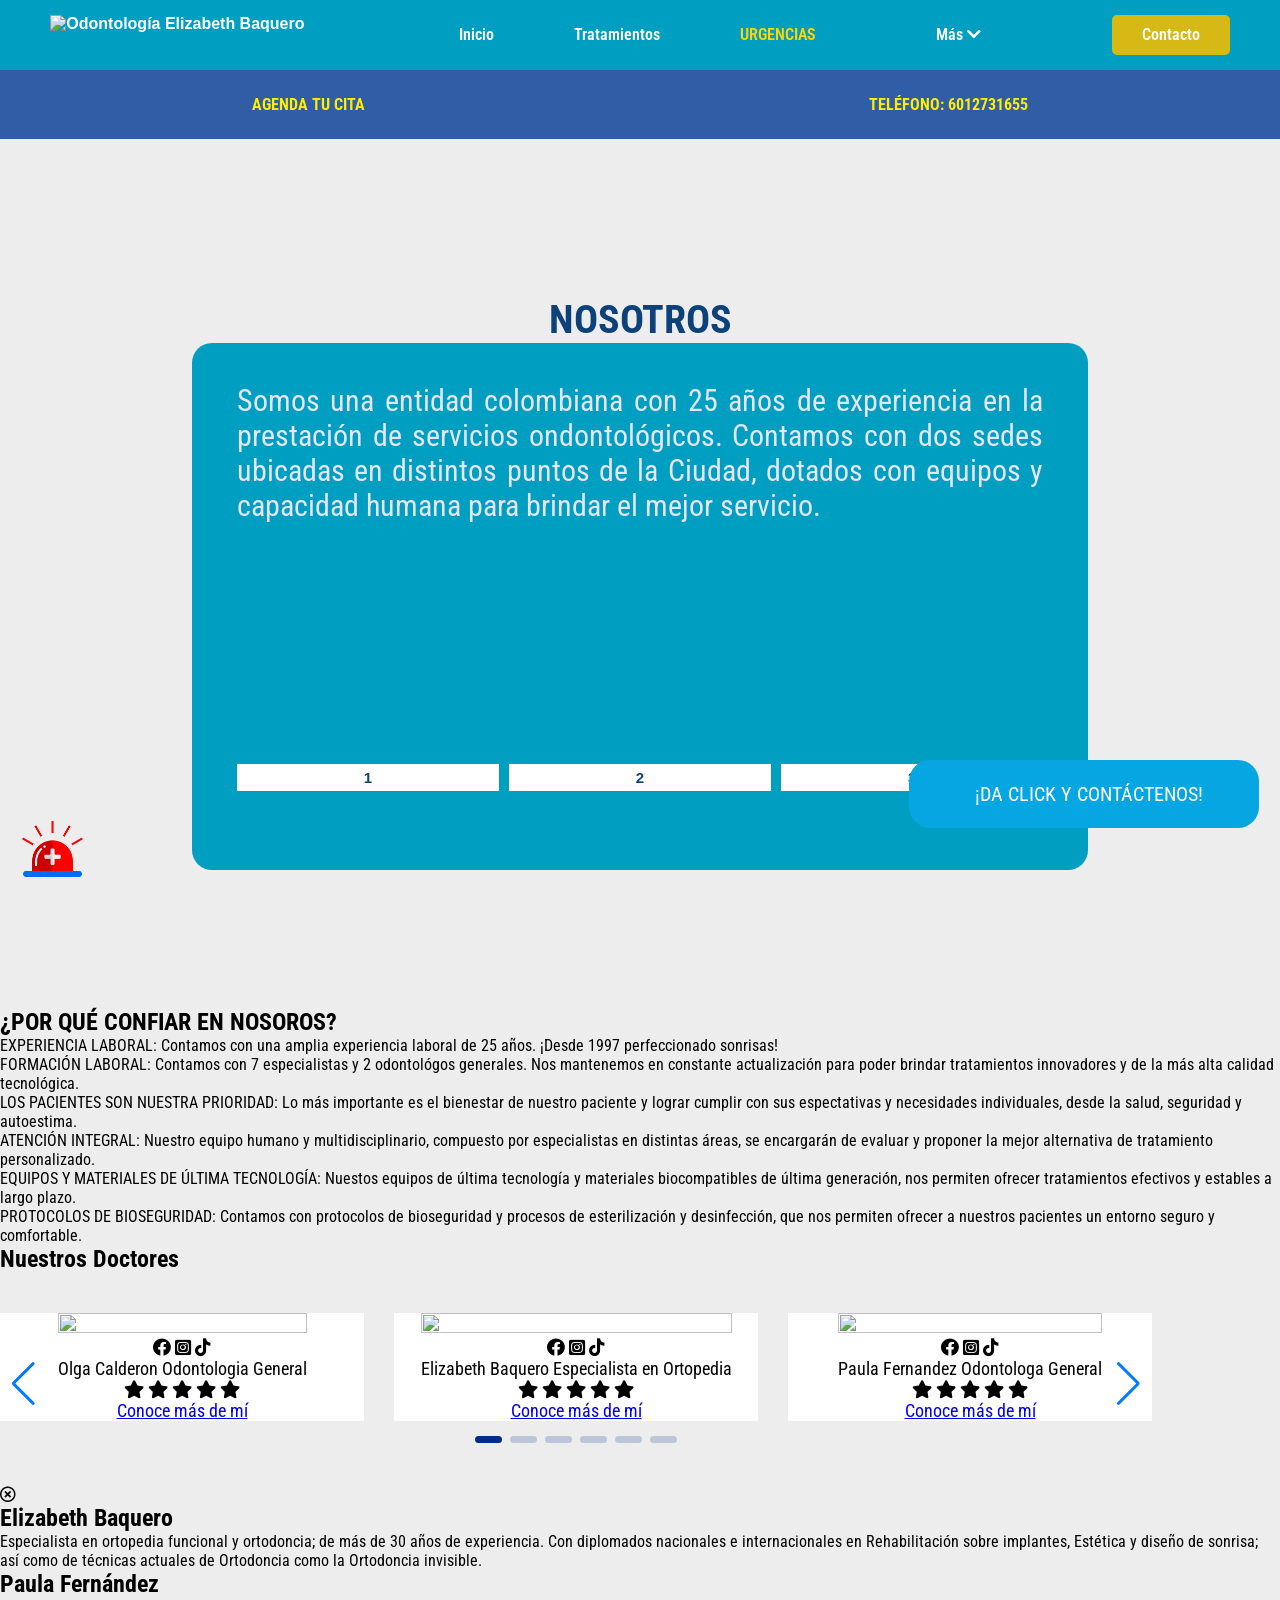
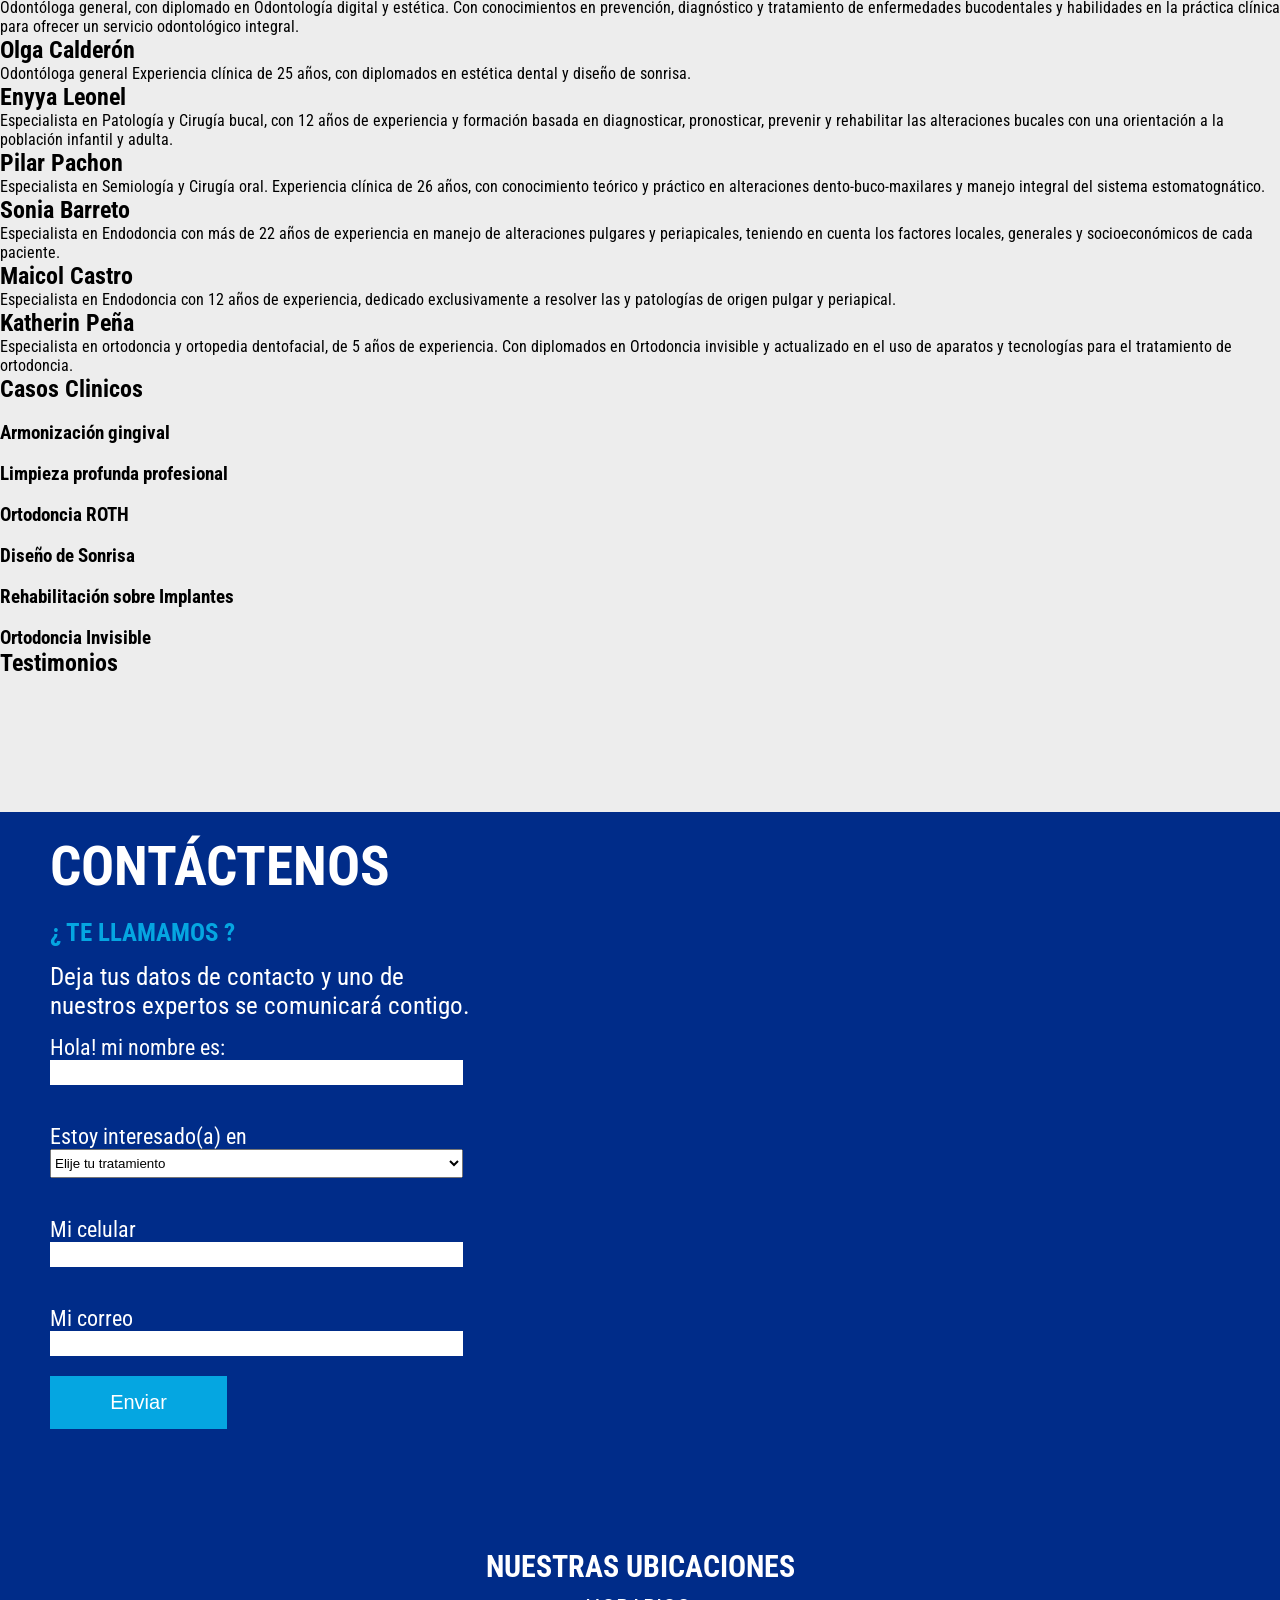
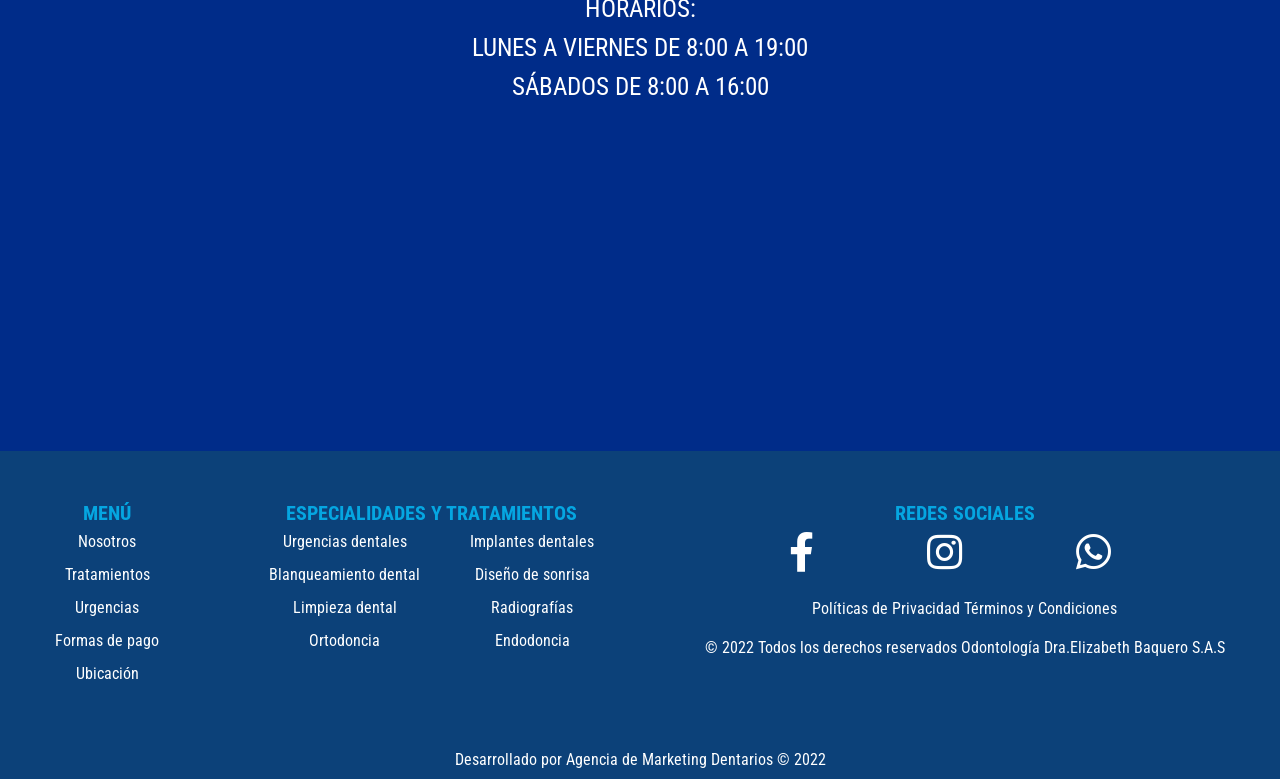
==== nosotros.html @ 48d82c26 "Add:cambis luis morales" ====
<!DOCTYPE html>
<html lang="en">
  <head>
    <meta charset="UTF-8" />
    <meta http-equiv="X-UA-Compatible" content="IE=edge" />
    <meta name="viewport" content="width=device-width, initial-scale=1.0" />
    <title>Odontología Elizabeth Baquero</title>
    <link rel="shortcut icon" href="imagenes/favicon.png" type="image/x-icon" />
    <link rel="stylesheet" href="css/styles.css" />
    <link
      rel="stylesheet"
      href="https://cdnjs.cloudflare.com/ajax/libs/hamburgers/1.1.3/hamburgers.min.css"
    />
    <link
      rel="stylesheet"
      href="https://cdnjs.cloudflare.com/ajax/libs/font-awesome/6.0.0-beta2/css/all.min.css"
    />
    <link
      rel="stylesheet"
      href="https://cdnjs.cloudflare.com/ajax/libs/font-awesome/5.15.4/css/all.min.css"
    />
    <link rel="stylesheet" href="aos/aos.css" />
    <link
      rel="stylesheet"
      href="https://unpkg.com/swiper/swiper-bundle.min.css"
    />
    <link rel="stylesheet" href="css/menu.css">
    <link rel="stylesheet" href="css/menu-mobile.css">
    <script src="aos/aos.js"></script>
    <style>
      .swiper {
        width: 90%;
        height: 100%;
        margin: 40px 0px 30px 0px;
      }

      .swiper-slide {
        text-align: center;
        font-size: 18px;
        background: #fff;

        /* Center slide text vertically */
        display: -webkit-box;
        display: -ms-flexbox;
        display: -webkit-flex;
        display: flex;
        -webkit-box-pack: center;
        -ms-flex-pack: center;
        -webkit-justify-content: center;
        justify-content: center;
        -webkit-box-align: center;
        -ms-flex-align: center;
        -webkit-align-items: center;
        align-items: center;
      }

      .swiper-slide img {
        display: block;
        width: 100%;
        height: 100%;
        object-fit: cover;
      }
      .swiper-pagination {
        position: relative;
        margin-top: 15px;
      }
      .swiper-pagination .swiper-pagination-bullet {
        height: 7px;
        width: 27px;
        background-color: #002c89;
        border-radius: 20px;
      }
    </style>
    <!-- Codigo de analitycs  -->
    <script
      async
      src="https://www.googletagmanager.com/gtag/js?id=G-CT7GPSNPXD"
    ></script>
    <script>
      window.dataLayer = window.dataLayer || [];
      function gtag() {
        dataLayer.push(arguments);
      }
      gtag("js", new Date());

      gtag("config", "G-CT7GPSNPXD");
    </script>
    <!-- Fin de Codigo de analitycs  -->
    <!-- Meta Pixel Code -->
    <script>
      !(function (f, b, e, v, n, t, s) {
        if (f.fbq) return;
        n = f.fbq = function () {
          n.callMethod
            ? n.callMethod.apply(n, arguments)
            : n.queue.push(arguments);
        };
        if (!f._fbq) f._fbq = n;
        n.push = n;
        n.loaded = !0;
        n.version = "2.0";
        n.queue = [];
        t = b.createElement(e);
        t.async = !0;
        t.src = v;
        s = b.getElementsByTagName(e)[0];
        s.parentNode.insertBefore(t, s);
      })(
        window,
        document,
        "script",
        "https://connect.facebook.net/en_US/fbevents.js"
      );
      fbq("init", "489645959612968");
      fbq("track", "PageView");
    </script>
    <noscript
      ><img
        height="1"
        width="1"
        style="display: none"
        src="https://www.facebook.com/tr?id=489645959612968&ev=PageView&noscript=1"
    /></noscript>
    <!-- End Meta Pixel Code -->
    <!-- Codigo de adds whatsapp   -->
    <!-- Google Tag Manager -->
    <script>
      (function (w, d, s, l, i) {
        w[l] = w[l] || [];
        w[l].push({ "gtm.start": new Date().getTime(), event: "gtm.js" });
        var f = d.getElementsByTagName(s)[0],
          j = d.createElement(s),
          dl = l != "dataLayer" ? "&l=" + l : "";
        j.async = true;
        j.src = "https://www.googletagmanager.com/gtm.js?id=" + i + dl;
        f.parentNode.insertBefore(j, f);
      })(window, document, "script", "dataLayer", "GTM-THLNK4QG");
    </script>
    <!-- End Google Tag Manager -->
    <script>
      function gtag_report_conversion(url) {
        var callback = function () {
          if (typeof url != "undefined") {
            window.location = url;
          }
        };
        gtag("event", "conversion", {
          send_to: "AW-10851115297/8SHaCMmFm6ADEKHCm7Yo",
          event_callback: callback,
        });
        return false;
      }
    </script>
    <script>
      gtag("event", "conversion", {
        send_to: "AW-10851115297/SDIFCKrtzqADEKHCm7Yo",
      });
    </script>
    <!-- Fin de Codigo de adds whatsapp   -->
    <!-- Codigo de adds telefono   -->
    <script>
      gtag("config", "AW-10851115297/SxFxCLbek6ADEKHCm7Yo", {
        phone_conversion_number: "6012371655",
      });
    </script>
    <!-- Fin de Codigo de adds telefono   -->
    <link rel="stylesheet" href="css/general.css">
  </head>
  <body>
    <!-- Google Tag Manager (noscript) -->
    <noscript
      ><iframe
        src="https://www.googletagmanager.com/ns.html?id=GTM-THLNK4QG"
        height="0"
        width="0"
        style="display: none; visibility: hidden"
      ></iframe
    ></noscript>
    <!-- End Google Tag Manager (noscript) -->
    <noscript
      ><img
        height="1"
        width="1"
        style="display: none"
        src="https://www.facebook.com/tr?id=489645959612968&ev=PageView&noscript=1"
    /></noscript>
    <header>  
      <div id="logo-celular">
        <a href="#portada">
            <div class="img-logo">
                <img src="imagenes/logo_elizabeth.png" alt="Odontología Elizabeth Baquero">
            </div>
        </a>                
    </div>
    <button id="hamburger-btn">☰</button>
    <div class="menu">
        <nav class="hidden" id="menu">
            <div class="logo" id="logo">
                <a href="#portada">
                    <div class="img-logo">
                        <img src="imagenes/logo_elizabeth.png" alt="Odontología Elizabeth Baquero">
                    </div>
                </a>                
            </div>
            <div class="logo" id="logo-menu-cel">
                    <div class="img-logo">
                        <img src="imagenes/logo_elizabeth.png" alt="Odontología Elizabeth Baquero">
                    </div>
                </a>                
            </div>
            <div class="enlaces">
  
                <a href="index.html" class="scroll">
                    <div class="boton-menu">
                        <p>Inicio</p>
                    </div>
                </a>
                           
                <a href="index.html#servicios" class="scroll">
                    <div class="boton-menu">
                        <p>Tratamientos</p>
                    </div>                    
                </a>  
                    
              <a href="https://api.whatsapp.com/send?phone=573204966930" target="_blank">
                <div class="boton-menu">
                    <p style="color: gold;">URGENCIAS</p>
                </div>                    
              </a>                                                                                                 
            </div> 
  
            <div class="contenedor-mas-boton">
              <a class="scroll" id="mas-boton">
                <div class="boton-menu">
                  Más <div class="fas fa-chevron-down"></div>                
                </div>       
              </a>
            </div>
            
                      
            <div class="sub-menu" id="sub-menu" >                 
                <div class="desplegable-lista" style="display: none;">
                  <div class="contenedor-sub-menu">
                    <a href="nosotros.html">
                      <div class="boton-menu">
                          <p>Nosotros</p>
                      </div>                    
                    </a>
                    <a href="promociones.html">
                        <div class="boton-menu">
                            <p>Promociones</p>
                        </div>                    
                    </a>
                    <a href="turismo.html">
                        <div class="boton-menu">
                            <p>Turismo</p>
                        </div>                    
                    </a> 
                    <a href="#ubicacion" id="menu-ubicacion">
                      <div class="boton-menu">
                          <p>Ubicación</p>
                      </div>                    
                    </a>  
                  </div>                  
                </div>                  
            </div>
  
            <div class="boton-contacto">
                <a href="#section_formulario" id="boton-menu-contacto" class="scroll">
                    <div class="contendor-boton-contacto">
                      <div class="parrafo-contacto">
                        <p>Contacto</p>  
                      </div>                          
                    </div>  
                </a> 
            </div>  
  
            </a>
        </nav> 
    </div>
    </header>
    <div id="anuncio-header">
      <div class="contenedor-aununcio-header">
        <div class="item">
          <a href="#pago">Agenda tu cita</a>
        </div>
        <div class="item">
          <a href="tel:6012731655" target="_blank">Teléfono: 6012731655</a>
        </div>        
      </div>
    </div>

    <section class="fondo_nosotros">
      <img src="imagenes/nosotros/fondo_uno.png" alt="" />
    </section>
    <div class="paralax" id="nosotros">
      <div class="item_paralax">
        <h2>NOSOTROS</h2>
      </div>

      <div class="item_paralax">
        <p id="texto_uno" style="display: block">
          Somos una entidad colombiana con 25 años de experiencia en la
          prestación de servicios ondontológicos. Contamos con dos sedes
          ubicadas en distintos puntos de la Ciudad, dotados con equipos y
          capacidad humana para brindar el mejor servicio.
        </p>
        <p id="texto_dos" style="display: none">
          Nuestras instalaciones cuentan con la última tecnología, para tu mayor
          comodidad, en Odontología Elizabeth Baquero nos tomamos enserio tu
          consulta.
        </p>
        <p id="texto_tres" style="display: none">
          ¡Mejoramos constantemente para brindarles la mejor experiencia! Somos
          un equipo profesional con amplia experiencia, ven y permítenos
          alcanzar juntos la perfección de tu sonrisa.
        </p>

        <div class="btn_click">
          <button id="btn_uno">1</button> <button id="btn_dos">2</button>
          <button id="btn_tres">3</button>
        </div>
      </div>

      <img
        src="imagenes/nosotros/logo_nosotros.png"
        alt=""
        class="logo_nosotros"
      />
    </div>
    <div class="confiar">
      <h2>¿POR QUÉ CONFIAR EN NOSOROS?</h2>
      <div class="puntos_de_valor">
        <div class="item_puntos">
          <p>
            EXPERIENCIA LABORAL: Contamos con una amplia experiencia laboral de
            25 años. ¡Desde 1997 perfeccionado sonrisas!
          </p>
        </div>
        <div class="item_puntos">
          <p>
            FORMACIÓN LABORAL: Contamos con 7 especialistas y 2 odontológos
            generales. Nos mantenemos en constante actualización para poder
            brindar tratamientos innovadores y de la más alta calidad
            tecnológica.
          </p>
        </div>
        <div class="item_puntos">
          <p>
            LOS PACIENTES SON NUESTRA PRIORIDAD: Lo más importante es el
            bienestar de nuestro paciente y lograr cumplir con sus espectativas
            y necesidades individuales, desde la salud, seguridad y autoestima.
          </p>
        </div>
        <div class="item_puntos">
          <p>
            ATENCIÓN INTEGRAL: Nuestro equipo humano y multidisciplinario,
            compuesto por especialistas en distintas áreas, se encargarán de
            evaluar y proponer la mejor alternativa de tratamiento
            personalizado.
          </p>
        </div>
        <div class="item_puntos">
          <p>
            EQUIPOS Y MATERIALES DE ÚLTIMA TECNOLOGÍA: Nuestos equipos de última
            tecnología y materiales biocompatibles de última generación, nos
            permiten ofrecer tratamientos efectivos y estables a largo plazo.
          </p>
        </div>
        <div class="item_puntos">
          <p>
            PROTOCOLOS DE BIOSEGURIDAD: Contamos con protocolos de bioseguridad
            y procesos de esterilización y desinfección, que nos permiten
            ofrecer a nuestros pacientes un entorno seguro y comfortable.
          </p>
        </div>
      </div>
    </div>
    <section class="doctores">
      <h2>Nuestros Doctores</h2>
      <!-- Swiper -->
      <div class="swiper mySwiper">
        <div class="swiper-wrapper">
          <div class="swiper-slide card_nosotros">
            <div class="card-content">
              <div class="image">
                <img src="imagenes/nosotros/olga-calderon.png" alt="" />
              </div>
              <div class="media-icons">
                <i class="fab fa-facebook"></i>
                <i class="fab fa-instagram-square"></i>
                <i class="fab fa-tiktok"></i>
              </div>
              <div class="name-profesion">
                <span class="name">Olga Calderon</span>
                <span class="profesion">Odontologia General</span>
              </div>
              <div class="rating">
                <i class="fas fa-star"></i>
                <i class="fas fa-star"></i>
                <i class="fas fa-star"></i>
                <i class="fas fa-star"></i>
                <i class="fas fa-star"></i>
              </div>
              <div class="btn_conoce">
                <a href="#" class="conoce_de_mi" id="conoceUno"
                  >Conoce más de mí</a
                >
              </div>
            </div>
          </div>
          <div class="swiper-slide card_nosotros">
            <div class="card-content">
              <div class="image">
                <img src="imagenes/nosotros/elizabeth-vaquero.png" alt="" />
              </div>
              <div class="media-icons">
                <i class="fab fa-facebook"></i>
                <i class="fab fa-instagram-square"></i>
                <i class="fab fa-tiktok"></i>
              </div>
              <div class="name-profesion">
                <span class="name">Elizabeth Baquero</span>
                <span class="profesion">Especialista en Ortopedia</span>
              </div>
              <div class="rating">
                <i class="fas fa-star"></i>
                <i class="fas fa-star"></i>
                <i class="fas fa-star"></i>
                <i class="fas fa-star"></i>
                <i class="fas fa-star"></i>
              </div>
              <div class="btn_conoce">
                <a href="#" class="conoce_de_mi" id="conoceDos"
                  >Conoce más de mí</a
                >
              </div>
            </div>
          </div>
          <div class="swiper-slide card_nosotros">
            <div class="card-content">
              <div class="image">
                <img src="imagenes/nosotros/paula-fernandez.png" alt="" />
              </div>
              <div class="media-icons">
                <i class="fab fa-facebook"></i>
                <i class="fab fa-instagram-square"></i>
                <i class="fab fa-tiktok"></i>
              </div>
              <div class="name-profesion">
                <span class="name">Paula Fernandez</span>
                <span class="profesion">Odontologa General</span>
              </div>
              <div class="rating">
                <i class="fas fa-star"></i>
                <i class="fas fa-star"></i>
                <i class="fas fa-star"></i>
                <i class="fas fa-star"></i>
                <i class="fas fa-star"></i>
              </div>
              <div class="btn_conoce">
                <a href="#" class="conoce_de_mi" id="conoceTres"
                  >Conoce más de mí</a
                >
              </div>
            </div>
          </div>
          <div class="swiper-slide card_nosotros">
            <div class="card-content">
              <div class="image">
                <img src="imagenes/nosotros/dra-ennya-leonel.jpg" alt="" />
              </div>
              <div class="media-icons">
                <i class="fab fa-facebook"></i>
                <i class="fab fa-instagram-square"></i>
                <i class="fab fa-tiktok"></i>
              </div>
              <div class="name-profesion">
                <span class="name">Enyya Leonel </span>
                <span class="profesion">Odontologa General</span>
              </div>
              <div class="rating">
                <i class="fas fa-star"></i>
                <i class="fas fa-star"></i>
                <i class="fas fa-star"></i>
                <i class="fas fa-star"></i>
                <i class="fas fa-star"></i>
              </div>
              <div class="btn_conoce">
                <a href="#" class="conoce_de_mi" id="conoceCuatro"
                  >Conoce más de mí
                </a>
              </div>
            </div>
          </div>
          <div class="swiper-slide card_nosotros">
            <div class="card-content">
              <div class="image">
                <img src="imagenes/nosotros/dra-pilar-pachon.jpg" alt="" />
              </div>
              <div class="media-icons">
                <i class="fab fa-facebook"></i>
                <i class="fab fa-instagram-square"></i>
                <i class="fab fa-tiktok"></i>
              </div>
              <div class="name-profesion">
                <span class="name">Pilar Pachon</span>
                <span class="profesion">Especialista en Ortopedia</span>
              </div>
              <div class="rating">
                <i class="fas fa-star"></i>
                <i class="fas fa-star"></i>
                <i class="fas fa-star"></i>
                <i class="fas fa-star"></i>
                <i class="fas fa-star"></i>
              </div>
              <div class="btn_conoce">
                <a href="#" class="conoce_de_mi" id="conoceCinco"
                  >Conoce más de mí</a
                >
              </div>
            </div>
          </div>

          <div class="swiper-slide card_nosotros">
            <div class="card-content">
              <div class="image">
                <img src="imagenes/nosotros/dra-maria-clara-uribe.jpg" alt="" />
              </div>
              <div class="media-icons">
                <i class="fab fa-facebook"></i>
                <i class="fab fa-instagram-square"></i>
                <i class="fab fa-tiktok"></i>
              </div>
              <div class="name-profesion">
                <span class="name">Maria Clara Uribe</span>
                <span class="profesion">Especialista en Ortopedia</span>
              </div>
              <div class="rating">
                <i class="fas fa-star"></i>
                <i class="fas fa-star"></i>
                <i class="fas fa-star"></i>
                <i class="fas fa-star"></i>
                <i class="fas fa-star"></i>
              </div>
              <div class="btn_conoce">
                <a href="#" class="conoce_de_mi" id="conoceOcho"
                  >Conoce más de mí</a
                >
              </div>
            </div>
          </div>
        </div>
        <div class="swiper-button-next"></div>
        <div class="swiper-button-prev"></div>
        <div class="swiper-pagination"></div>
      </div>

      <!-- Swiper JS -->
      <div class="container_texto">
        <i onclick="cerrarTexto()" class="far fa-times-circle" id="cierro"></i>
        <div class="copy" id="copy_uno">
          <h2>Elizabeth Baquero</h2>
          <p>
            Especialista en ortopedia funcional y ortodoncia; de más de 30 años
            de experiencia. Con diplomados nacionales e internacionales en
            Rehabilitación sobre implantes, Estética y diseño de sonrisa; así
            como de técnicas actuales de Ortodoncia como la Ortodoncia
            invisible.
          </p>
        </div>
        <div class="copy" id="copy_dos">
          <h2>Paula Fernández</h2>
          <p>
            Odontóloga general, con diplomado en Odontología digital y estética.
            Con conocimientos en prevención, diagnóstico y tratamiento de
            enfermedades bucodentales y habilidades en la práctica clínica para
            ofrecer un servicio odontológico integral.
          </p>
        </div>
        <div class="copy" id="copy_tres">
          <h2>Olga Calderón</h2>
          <p>
            Odontóloga general Experiencia clínica de 25 años, con diplomados en
            estética dental y diseño de sonrisa.
          </p>
        </div>
        <div class="copy" id="copy_cuatro">
          <h2>Enyya Leonel</h2>
          <p>
            Especialista en Patología y Cirugía bucal, con 12 años de
            experiencia y formación basada en diagnosticar, pronosticar,
            prevenir y rehabilitar las alteraciones bucales con una orientación
            a la población infantil y adulta.
          </p>
        </div>
        <div class="copy" id="copy_cinco">
          <h2>Pilar Pachon</h2>
          <p>
            Especialista en Semiología y Cirugía oral. Experiencia clínica de 26
            años, con conocimiento teórico y práctico en alteraciones
            dento-buco-maxilares y manejo integral del sistema estomatognático.
          </p>
        </div>
        <div class="copy" id="copy_seis">
          <h2>Sonia Barreto</h2>
          <p>
            Especialista en Endodoncia con más de 22 años de experiencia en
            manejo de alteraciones pulgares y periapicales, teniendo en cuenta
            los factores locales, generales y socioeconómicos de cada paciente.
          </p>
        </div>
        <div class="copy" id="copy_siete">
          <h2>Maicol Castro</h2>
          <p>
            Especialista en Endodoncia con 12 años de experiencia, dedicado
            exclusivamente a resolver las y patologías de origen pulgar y
            periapical.
          </p>
        </div>

        <div class="copy" id="copy_ocho">
          <h2>Katherin Peña</h2>
          <p>
            Especialista en ortodoncia y ortopedia dentofacial, de 5 años de
            experiencia. Con diplomados en Ortodoncia invisible y actualizado en
            el uso de aparatos y tecnologías para el tratamiento de ortodoncia.
          </p>
        </div>
      </div>
    </section>

    <section class="casos_clinicos">
      <h2>Casos Clinicos</h2>
      <div class="container_casos">
        <div class="item_casos">
          <img src="imagenes/nosotros/armonización-gingival.png" alt="" />
          <h3>Armonización gingival</h3>
        </div>
        <div class="item_casos">
          <img
            src="imagenes/nosotros/limpieza-profunda-profesional.png"
            alt=""
          />
          <h3>Limpieza profunda profesional</h3>
        </div>
        <div class="item_casos">
          <img src="imagenes/nosotros/ortodoncia-roth.png" alt="" />
          <h3>Ortodoncia ROTH</h3>
        </div>
        <div class="item_casos">
          <img src="imagenes/nosotros/diseño-de-sonrisa.png" alt="" />
          <h3>Diseño de Sonrisa</h3>
        </div>
        <div class="item_casos">
          <img
            src="imagenes/nosotros/rehabilitacion-sobre-implantes.png"
            alt=""
          />
          <h3>Rehabilitación sobre Implantes</h3>
        </div>
        <div class="item_casos">
          <img src="imagenes/nosotros/ortodoncia invisible.png" alt="" />
          <h3>Ortodoncia Invisible</h3>
        </div>
      </div>
    </section>
    <section class="testimonios">
      <h2>Testimonios</h2>
      <div class="container_testimonios">
        <div class="item_testimonios">
          <a
            href="https://www.instagram.com/p/CMQtSuinY4O/?utm_source=ig_embed&amp;utm_campaign=loading"
            target="_blank"
            ><img src="imagenes/nosotros/caso_1.png" alt=""
          /></a>
        </div>
        <div class="item_testimonios">
          <a
            href="https://www.instagram.com/tv/CWCH3TilzVm/?utm_medium=copy_link"
            target="_blank"
            ><img src="imagenes/nosotros/caso_2.png" alt=""
          /></a>
        </div>
        <div class="item_testimonios">
          <a
            href="https://www.instagram.com/p/B1ck5LKnMme/?utm_medium=copy_link"
            target="_blank"
            ><img src="imagenes/nosotros/caso_3.png" alt=""
          /></a>
        </div>
      </div>
      <div class="insta_contacto">
        <a
          href="https://www.instagram.com/odontologiaelizabethbaquero/?utm_medium=copy_link"
          target="_blank"
          ><img src="imagenes/nosotros/insta__testimonios.png" alt=""
        /></a>
      </div>
      <div class="whats_contacto">
        <a
          href="https://api.whatsapp.com/send?phone=573204966930"
          target="_blank"
          ><img src="imagenes/nosotros/escribe_whats.png" alt=""
        /></a>
      </div>
    </section>

    <div class="section_formulario" id="contactodos">
      <div class="item_formulario">
        <h4>CONTÁCTENOS</h4>
        <h5>¿ TE LLAMAMOS ?</h5>
        <p>
          Deja tus datos de contacto y uno de <br />
          nuestros expertos se comunicará contigo.
        </p>
        <img src="imagenes/contacto.png" alt="" />
        <form action="email.php" method="POST">
          <label for="Name">Hola! mi nombre es:</label>
          <input type="text" id="Name" name="Name" required /> <br />
          <label for="tratamiento">Estoy interesado(a) en</label>
          <select name="Tratamiento" id="Tratamiento" required>
            <option value="">Elije tu tratamiento</option>
            <option>Endodoncia</option>
            <option>Ortodoncia</option>
            <option>Periodoncia</option>
            <option>Odontopediatría</option>
            <option>Prótesis bucal</option>
            <option>Implantes</option>
            <option>Cirugía láser</option>
            <option>Cirugía Maxilofacial</option>
            <option>Otro</option>
          </select>
          <br />
          <label for="telefono">Mi celular</label>
          <input type="tel" id="phone" name="phone" required /><br />
          <label for="correo">Mi correo</label>
          <input type="email" id="correo" name="correo" required />

          <button type="submit">Enviar</button>
        </form>
      </div>
      <div class="item_formulario" id="contacto">
        <img src="imagenes/chica_contacto.png" alt="" class="chica" />
      </div>

      <a href="https://api.whatsapp.com/send?phone=573204966930" target="_blank"
        ><img src="imagenes/boton_contacto.png" alt="" class="btn-contacto"
      /></a>
    </div>
    <div class="mapa" id="ubicacion">
      <h2>Nuestras ubicaciones</h2>
      <p>Horarios:</p>
      <p>Lunes a Viernes de 8:00 a 19:00</p>
      <p>Sábados de 8:00 a 16:00</p>
      <div class="container_ubiacion">
        <div class="item_ubicacion">
          <div class="item_mapa">
            <iframe
              src="https://www.google.com/maps/embed?pb=!1m18!1m12!1m3!1d3976.831495530669!2d-74.14
                387018573684!3d4.624134243605492!2m3!1f0!2f0!3f0!3m2!1i1024!2i768!4f13.1!3m3!1m2!1s0x8e3f9ea14cd063
                89%3A0x7f672924d6129c85!2sCra.%2073%20%231-69%2C%20Bogot%C3%A1%2C%20Colombia!5e0!3m2!1ses-419!2smx!4v1643045078668!5m2!1ses-419!2smx"
              width="800"
              height="600"
              style="border: 0"
              allowfullscreen=""
              loading="lazy"
            ></iframe>
          </div>
        </div>
        <div class="item_ubicacion">
          <div class="item_mapa">
            <iframe
              src="https://www.google.com/maps/embed?pb=!1m18!1m12!1m3!1d3976.4957302992234!2d-74.0498723857368!3d4.683562543111234!2m3!1f0!2f0!3f0!3m2!1i1024!2i768!4f13.1!3m3!1m2!1s0x8e3f9a95d53f5e4b%3A0xcae41184315ffdd6!2sCra.%2014%20%2398-95%2C%20Localidad%20de%20Chapinero%2C%20Bogot%C3%A1%2C%20Colombia!5e0!3m2!1ses-419!2smx!4v1676995571036!5m2!1ses-419!2smx"
              width="800"
              height="600"
              style="border: 0"
              allowfullscreen=""
              loading="lazy"
              referrerpolicy="no-referrer-when-downgrade"
            ></iframe>
          </div>
        </div>
      </div>

      <div class="redes_flotantes">
        <img src="imagenes/btn_principal.png" alt="" class="icono_principal" />
        <div class="contacto">
          <p>¡Da Click y contáctenos!</p>
        </div>

        <div class="contactos">
          <a
            href="https://api.whatsapp.com/send?phone=573017900542"
            class="icono_dos"
            target="_blank"
            ><img src="imagenes/whats.png" alt=""
          /></a>
          <a href="tel:6012731655" class="icono_dos" target="_blank"
            ><img src="imagenes/phone.png" alt=""
          /></a>
          <a
            href="https://api.whatsapp.com/send?phone=573204966930"
            class="icono_dos"
            target="_blank"
            ><img src="imagenes/whats.png" alt=""
          /></a>
          <a
            href="https://goo.gl/maps/3qJu7kPvmUWxeKTn7"
            class="icono_dos"
            target="_blank"
            ><img src="imagenes/ubicacion.png" alt=""
          /></a>
        </div>
      </div>
    </div>
    <div>
      <button id="backToTop" title="Volver al inicio" style="display: block;"><i class="fas fa-chevron-up"></i></button>
    </div>
  
    <div>
      <a  target="_blank" class="whatsapp-button" href="https://api.whatsapp.com/send?phone=573204966930">
          <img src="imagenes/icons/urgencias-2.png" alt="WhatsApp" title="Urgencias">
      </a>
    </div>
    <footer>
      <div class="item_footer">
        <h4 class="list__button--click">MENÚ</h4>
        <ul>
          <li><a href="#">Nosotros</a></li>
          <li><a href="index.html#servicios">Tratamientos</a></li>
          <li>
            <a
              href="https://api.whatsapp.com/send?phone=573204966930"
              target="_blank"
              >Urgencias</a
            >
          </li>
          <li><a href="index.html#pago">Formas de pago</a></li>
          <li><a href="#ubicaciondos">Ubicación</a></li>
        </ul>
      </div>
      <div class="item_footer">
        <h4 class="list__button--click">ESPECIALIDADES Y TRATAMIENTOS</h4>
        <div class="sub_item">
          <ul>
            <li>
              <a
                href="https://api.whatsapp.com/send?phone=573204966930"
                target="_blank"
                >Urgencias dentales</a
              >
            </li>
            <li><a href="index.html#servicios">Blanqueamiento dental</a></li>
            <li><a href="index.html#servicios">Limpieza dental</a></li>
            <li><a href="index.html#todo">Ortodoncia</a></li>
          </ul>
          <ul>
            <li><a href="index.html#todo">Implantes dentales</a></li>
            <li><a href="index.html#todo">Diseño de sonrisa</a></li>
            <li><a href="index.html#todo">Radiografías</a></li>
            <li><a href="index.html#todo">Endodoncia</a></li>
          </ul>
        </div>
      </div>
      <div class="item_footer">
        <h4>REDES SOCIALES</h4>
        <ul>
          <li>
            <a
              href="https://www.facebook.com/dentosaludcolombia/"
              target="_blank"
              ><i class="fab fa-facebook-f"></i
            ></a>
          </li>
          <li>
            <a
              href="https://www.instagram.com/odontologiaelizabethbaquero/?utm_medium=copy_link"
              target="_blank"
              ><i class="fab fa-instagram"></i
            ></a>
          </li>
          <li>
            <a
              href="https://api.whatsapp.com/send?phone=573204966930"
              target="_blank"
              ><i class="fab fa-whatsapp"></i
            ></a>
          </li>
        </ul>
        <div>
          <p>Políticas de Privacidad Términos y Condiciones</p>
          <p>
            © 2022 Todos los derechos reservados Odontología Dra.Elizabeth
            Baquero S.A.S
          </p>
        </div>
      </div>
      <div class="item_footer">
        <p>
          Desarrollado por
          <a href="https://dentarios.com.mx/" target="_blank">
            Agencia de Marketing Dentarios</a
          >
          © 2022
        </p>
      </div>
    </footer>

    <script src="js/index.js"></script>
    <script src="js/slider.js"></script>
    <script src="js/pago.js"></script>
    <script src="js/card.js"></script>
    <script src="js/nosotros.js"></script>
    <script src="js/modales.js"></script>
    <script src="js/menu.js"></script>
    <script>
      AOS.init();
    </script>
    <script src="https://unpkg.com/swiper/swiper-bundle.min.js"></script>
    <script>
      var swiper = new Swiper(".mySwiper", {
        slidesPerView: 1,
        spaceBetween: 30,
        slidesPerGroup: 1,
        loop: true,
        loopFillGroupWithBlank: true,
        pagination: {
          el: ".swiper-pagination",
          clickable: true,
        },
        navigation: {
          nextEl: ".swiper-button-next",
          prevEl: ".swiper-button-prev",
        },
        breakpoints: {
          // when window width is >= 320px
          320: {
            slidesPerView: 1,
            slidesPerGroup: 1,
          },
          // when window width is >= 480px
          480: {
            slidesPerView: 1,
            slidesPerGroup: 3,
          },
          // when window width is >= 640px
          640: {
            slidesPerView: 3,
            slidesPerGroup: 1,
          },
        },
      });
    </script>
    <?php
        include("email.php");
        ?>
  </body>
</html>
---- css/styles.css ----
@import url("https://fonts.googleapis.com/css2?family=Roboto+Condensed:ital,wght@0,300;0,400;0,700;1,300;1,400;1,700&display=swap");
@import url("nosotros.css");
@import url("promociones.css");

* {
  margin: 0;
  padding: 0;
  -webkit-box-sizing: border-box;
  box-sizing: border-box;
}
body {
  width: 100%;
  height: 100vh;
  overflow-x: hidden;
  font-family: "Roboto Condensed", sans-serif;
  background-color: #ededed;
}
header {
  width: 100%;
}
.item_header {
  width: 100%;
  background: #315da6;
  height: 60px;
  display: -webkit-box;
  display: -ms-flexbox;
  display: flex;
  justify-content: space-between;
  align-items: center;
  padding: 0px 50px;
}

.item_header a {
  color: #feee00;
  font-size: 17px;
  text-transform: uppercase;
  text-decoration: none;
  font-weight: 800;
}
.navegador {
  width: 100%;
  display: -webkit-box;
  display: -ms-flexbox;
  display: flex;
  -webkit-box-pack: justify;
  -ms-flex-pack: justify;
  justify-content: space-between;
  -webkit-box-align: center;

  -ms-flex-align: center;
  align-items: center;
  background: #009ec0;
}
.menu-bar {
  display: none;
  position: relative;
  text-align: center;
}
#btn-menu {
  width: 50px;
  height: 30px;
}

.lbl-menu {
  width: 50px;
  height: 30px;
  cursor: pointer;
  position: relative;
}
.lbl-menu #spn1,
#spn2,
#spn3 {
  position: absolute;
  content: "";
  background: #fff;
  width: 34px;
  height: 4px;
  top: 0;
  border-radius: 5px;
  -webkit-transition: all 400ms ease;
  -o-transition: all 400ms ease;
  transition: all 400ms ease;
}
#spn2 {
  top: 11px;
}
#spn3 {
  top: 22px;
}
#btn-menu {
  display: none;
}
#btn-menu:checked ~ .lbl-menu #spn1 {
  -webkit-transform: rotate(140deg);
  -ms-transform: rotate(140deg);
  transform: rotate(140deg);
  top: 10px;
}
#btn-menu:checked ~ .lbl-menu #spn2 {
  opacity: 0;
}
#btn-menu:checked ~ .lbl-menu #spn3 {
  -webkit-transform: rotate(-140deg);
  -ms-transform: rotate(-140deg);
  transform: rotate(-140deg);
  top: 10px;
}


.slide_contenedor {
  max-width: 100%;
  max-height: 100vh;
  width: 100%;
  height: auto;
  position: relative;
  overflow: hidden;
  /*margin: auto;*/
  background-image: url(../imagenes/fondoatras.png);
  background-size: cover;
}
.miSlider img {
  width: 100%;
  max-height: 100vh;
  height: inherit;
  -o-object-fit: contain;
  object-fit: contain;
  vertical-align: top;
  -webkit-transition: 2s;
  -o-transition: 2s;
  transition: 2s;
}

.direcciones {
  width: 100%;
  height: 100%;
  position: absolute;
  top: 0;
  display: -webkit-box;
  display: -ms-flexbox;
  display: flex;
  -webkit-box-pack: justify;
  -ms-flex-pack: justify;
  justify-content: space-between;
  -webkit-box-align: center;
  -ms-flex-align: center;
  align-items: center;
  font-size: 20px;
  display: none;
}
.direcciones a {
  color: #fff;
  display: inline-block;
  padding: 20px;
  text-decoration: none;
}
.direcciones a:hover {
  background: rgba(0, 0, 0, 0.5);
  -webkit-transition: 0.5s;
  -o-transition: 0.5s;
  transition: 0.5s;
}
.barras {
  position: absolute;
  bottom: calc(50% - 55px);
  left: calc(5% - 20px);
  width: 100%;
  display: -webkit-box;
  display: -ms-flexbox;
  display: flex;
  -webkit-box-orient: vertical;
  -webkit-box-direction: normal;
  -ms-flex-direction: column;
  flex-direction: column;
  -webkit-box-pack: space-evenly;
  -ms-flex-pack: space-evenly;
  justify-content: space-evenly;
  margin-bottom: 15px;
}
.barra {
  cursor: pointer;
  height: 15px;
  width: 15px;
  border-radius: 50%;
  margin: 0 2px;
  background-color: #feee00;
  display: inline-block;
  margin-bottom: 8px;
}

.fade {
  -webkit-animation: fade;
  animation: fade;
  -webkit-animation-duration: 1s;
  animation-duration: 1s;
}
@-webkit-keyframes fade {
  from {
    -webkit-transform: scale(50%);
    transform: scale(50%);
  }
  to {
    -webkit-transform: scale(100%);
    transform: scale(100%);
  }
}
@keyframes fade {
  from {
    -webkit-transform: scale(50%);
    transform: scale(50%);
  }
  to {
    -webkit-transform: scale(100%);
    transform: scale(100%);
  }
}
.miSlider {
  position: relative;
}
.miSlider a {
  position: absolute;
  z-index: 40;
  bottom: 20%;
  left: 20%;
  background: transparent;
  text-decoration: none;
  color: transparent;
  padding: 20px 30px;
  border-radius: 5px;
  font-size: 19px;
  text-transform: uppercase;
}
.masuno {
  -webkit-animation: efecto1;
  animation: efecto1;
  -webkit-animation-duration: 0.5s;
  animation-duration: 0.5s;
  -webkit-animation-delay: 1s;
  animation-delay: 1s;
  -webkit-animation-fill-mode: forwards;
  animation-fill-mode: forwards;
}
@-webkit-keyframes efecto1 {
  from {
    -webkit-transform: scale(0);
    transform: scale(0);
  }
  to {
    -webkit-transform: scale(1);
    transform: scale(1);
    background-color: #05a6e1;
    color: #fff;
  }
}
@keyframes efecto1 {
  from {
    -webkit-transform: scale(0);
    transform: scale(0);
  }
  to {
    -webkit-transform: scale(1);
    transform: scale(1);
    background-color: #05a6e1;
    color: #fff;
  }
}

.section_video {
  margin: auto;
  padding: 100px;
}
.video_item {
  position: relative;
  overflow: hidden;
  padding-top: 56.25%;
}
.video_item video {
  position: absolute;
  top: 0;
  left: 0;
  width: 100%;
  height: 100%;
  border-radius: 20px;
  border: solid #05a6e1 3px;
}
.video_item img {
  display: block;
  position: absolute;
  z-index: 10;
  top: 0;
  right: 0;
  max-width: 100%;
}
.tratamientos {
  max-width: 100%;
  width: 100%;
  margin: auto;
}
.tratamientos h2 {
  color: #4f4e4e;
  font-size: 40px;
  font-weight: bold;
  text-align: center;
}
.tratamientos h2 span {
  color: #186ac1;
}
.servicios {
  max-width: 1200px;
  width: 100%;
  margin: 100px auto;
  text-align: center;
  display: grid;
  grid-template-columns: repeat(3, 1fr);
  gap: 50px;
}
.item_servicios {
  display: -webkit-box;
  display: -ms-flexbox;
  display: flex;
  -webkit-box-orient: vertical;
  -webkit-box-direction: normal;
  -ms-flex-direction: column;
  flex-direction: column;
  -webkit-box-pack: center;
  -ms-flex-pack: center;
  justify-content: center;
  -webkit-box-align: center;
  -ms-flex-align: center;
  align-items: center;
  -webkit-perspective: 200px;
  perspective: 200px;
}
.item_servicios img:hover {
  -webkit-transition: 0.5s;
  -o-transition: 0.5s;
  transition: 0.5s;
  -webkit-animation: brinco;
  animation: brinco;
  -webkit-animation-duration: 3s;
  animation-duration: 3s;
}
@-webkit-keyframes brinco {
  0% {
    -webkit-transform: scale(1.5);
    transform: scale(1.5);
  }
  50% {
    -webkit-transform: rotateY(180deg);
    transform: rotateY(180deg);
  }
  100% {
    -webkit-transform: scale(1);
    transform: scale(1);
  }
}
@keyframes brinco {
  0% {
    -webkit-transform: scale(1.5);
    transform: scale(1.5);
  }
  50% {
    -webkit-transform: rotateY(180deg);
    transform: rotateY(180deg);
  }
  100% {
    -webkit-transform: scale(1);
    transform: scale(1);
  }
}
.item_servicios img {
  max-width: 100%;
}
.nombre_servicio {
  width: 100%;
  margin: 10px auto;
  padding: 10px;
}
.nombre_servicio h4 {
  color: #186ac1;
  font-size: 20px;
  font-weight: 900;
}
.paralax {
  width: 100%;
  height: 90vh;
  background: url(../imagenes/fondo1.png);
  background-position: center;
  background-size: cover;
  background-repeat: no-repeat;
  background-attachment: fixed;
  margin: 20px auto;
  text-align: center;
  display: -webkit-box;
  display: -ms-flexbox;
  display: flex;
  -webkit-box-orient: vertical;
  -webkit-box-direction: normal;
  -ms-flex-direction: column;
  flex-direction: column;
  -webkit-box-pack: center;
  -ms-flex-pack: center;
  justify-content: center;
  -webkit-box-align: center;
  -ms-flex-align: center;
  align-items: center;
  position: relative;
}
.logo_nosotros {
  position: absolute;
  top: 0px;
  right: 15%;
  max-width: 20%;
}
.paralax h2 {
  font-size: 40px;
  color: #0c4179;
}
.item_paralax:nth-child(2) {
  background-color: #009ec0;
  border-radius: 20px;
  height: 65%;
  width: 70%;
  margin-top: 0px;
  display: flex;
  flex-direction: column;
  justify-content: flex-start;
  align-items: center;
  padding: 10px 40px;
  position: relative;
}
.item_paralax p {
  color: lavender;
  font-size: 30px;
  text-align: justify;
  margin: 30px auto;
}
#texto_uno {
  width: 90%;
  position: absolute;
}

#texto_dos {
  width: 90%;
  position: absolute;
}

#texto_tres {
  width: 90%;
  position: absolute;
}
.btn_click {
  display: none;
  position: absolute;
  bottom: 15%;

  width: 90%;
  display: grid;
  grid-template-columns: repeat(3, 1fr);
  text-align: center;
  margin: auto;
  grid-gap: 10px;
}
.btn_click button {
  padding: 5px;
  border: none;
  background-color: #fff;
  color: #0c4179;
  font-size: 15px;
  font-weight: 700;
}
.main_especialidades {
  max-width: 100%;
  width: 100%;
  margin: auto;
  text-align: center;
  -webkit-perspective: 1100px;
  perspective: 1100px;
  position: relative;
}
.main_especialidades .titulo_especialidad {
  color: #cbc71b;
  font-size: 40px;
  font-weight: bold;
  text-align: center;
  display: block;
  width: 85%;
  background-color: #002c89;
  margin: auto;
  padding: 7px 0px;
  border-radius: 15px;
}
.engloba_todo {
  -webkit-transition: -webkit-transform 1s;
  transition: -webkit-transform 1s;
  -o-transition: transform 1s;
  transition: transform 1s;
  transition: transform 1s, -webkit-transform 1s;
  cursor: pointer;
  position: relative;
  margin: auto;
  transform-style: preserve-3d;
  -moz-transform-style: preserve-3d;
  -webkit-transform-style: preserve-3d;
  -o-transition: 1s;
  transition: 1s;
  -moz-transition: 1s;
  -webkit-transition: 1s;
}
.card {
  max-width: 1100px;
  width: 100%;
  margin: 20px auto;
  display: grid;
  grid-template-columns: repeat(3, 1fr);
  gap: 20px;
}
.card__inner {
  cursor: pointer;
  position: relative;
}
.titulo_especialidades {
  position: absolute;
  width: 99%;
  bottom: 0;
  left: 0;
  background-color: #009ec0;
  height: 75px;
  display: flex;
  justify-content: center;
  align-items: center;
}
.titulo_especialidades span {
  color: #fff;
  font-size: 16px;
  padding: 0px 7px;
  font-weight: 500;
}

.card__inner:hover {
  transform: scale(0.9);
  transition: transform 0.7s;
}
.card__inner:hover img {
  box-shadow: 5px 20px 15px #002c89;
  border-top-right-radius: 40px;
  border-top-left-radius: 40px;
}
.card__inner:hover .titulo_especialidades {
  background-color: #002c89;
  transition: 0.7s;
}
.card__inner:hover .titulo_especialidades span {
  color: #cbc71b;
  transition: 0.8s;
}

.is__flip {
  -webkit-transform: rotateY(180deg);
  transform: rotateY(180deg);
}
.descripcion_especialidades {
  width: 100%;
  position: absolute;
  top: 0;
  left: 0;
  height: 100%;
  top: calc(0% - 5px);
  -webkit-perspective: 1100px;
  perspective: 1100px;
}
.description_specialities {
  width: 100%;
  margin: auto;
  height: 100%;
  margin: 20px;
  background-color: #fff;
  margin: auto;
  -webkit-transform: rotateY(180deg);
  transform: rotateY(180deg);
  transform-style: preserve-3d;
  -moz-transform-style: preserve-3d;
  -webkit-transform-style: preserve-3d;
  -o-transition: 1s;
  transition: 1s;
  -moz-transition: 1s;
  -webkit-transition: 1s;
}

.cerrar {
  font-size: 40px;
  position: absolute;
  top: 10px;
  right: 20px;
}
.description_specialities h2 {
  font-size: 30px;
  color: #0c4179;
}
.description_specialities p {
  font-size: 18px;
  text-align: justify;
  margin: 20px auto;
  width: 80%;
}

.forma_de_pago {
  width: 100%;
  margin: auto;
  text-align: center;
}

.img_pago {
  max-width: 100%;
  margin-bottom: 20px;
}
.payment_list {
  width: 100%;
  height: 1300px;
  position: relative;
  background-image: url(../imagenes/fondo_pago.png);
  background-size: cover;
  background-position: center;
  background-repeat: no-repeat;
}
.img_movil {
  display: none;
}
.list {
  position: absolute;
  top: calc(20% - 30px);
  left: calc(10% - 20px);
  background: transparent;
  display: grid;
  grid-template-columns: repeat(1, 1fr);
  gap: 15px;
}
.list__item {
  list-style: none;
  width: 500px;
  overflow: hidden;
  background-color: #009ec0;
}
.list__button--click {
  cursor: pointer;
}
.list__button {
  width: 90%;
  display: -webkit-box;
  display: -ms-flexbox;
  display: flex;
  -webkit-box-pack: center;
  -ms-flex-pack: center;
  justify-content: center;
  -webkit-box-align: center;
  -ms-flex-align: center;
  align-items: center;
  gap: 1em;
  margin: 20px auto;
  height: 100px;
}
.list__arrow {
  margin-left: auto;
  padding-right: 15px;
  font-size: 20px;
  color: #fff;
  -webkit-transition: -webkit-transform 0.3s;
  transition: -webkit-transform 0.3s;
  -o-transition: transform 0.3s;
  transition: transform 0.3s;
  transition: transform 0.3s, -webkit-transform 0.3s;
}
.arrow .list__arrow {
  -webkit-transform: rotate(90deg);
  -ms-transform: rotate(90deg);
  transform: rotate(90deg);
}

.nav__link {
  color: #fff;
  text-decoration: none;
  display: block;
  padding: 15px;
  font-size: 20px;
}
.list__show {
  width: 100%;
  -webkit-transition: height 0.4s;
  -o-transition: height 0.4s;
  transition: height 0.4s;
  height: 0;
}
.list__inisde h5 {
  color: #fff !important;
}
.list__inisde {
  padding: 5px 0px 5px 50px;
  text-align: justify;
  color: #fff;
}
.list__inisde h5 {
  font-size: 20px;
  margin: 10px auto;
  color: #0c4179;
}
.list__inisde p {
  color: #fff;
  margin: 10px;
}
.section_formulario {
  width: 100%;
  background-color: #002c89;
  display: grid;
  grid-template-columns: repeat(2, 1fr);
  position: relative;
  margin: 40px 0px 0px 0px;
}
.item_formulario {
  width: 100%;
  margin-top: calc(5% - 10px);
}
.item_formulario:nth-child(1) {
  display: -webkit-box;
  display: -ms-flexbox;
  display: flex;
  -webkit-box-orient: vertical;
  -webkit-box-direction: normal;
  -ms-flex-direction: column;
  flex-direction: column;
  -webkit-box-pack: center;
  -ms-flex-pack: center;
  justify-content: center;
  -webkit-box-align: start;
  -ms-flex-align: start;
  align-items: flex-start;
  padding-left: 50px;
  position: relative;
}
.item_formulario:nth-child(1) img {
  max-width: 20%;
  display: block;
  position: absolute;
  top: calc(20% - 50px);
  right: 0;
}
.item_formulario:nth-child(1) form {
  width: 100%;
  display: -webkit-box;
  display: -ms-flexbox;
  display: flex;
  -webkit-box-orient: vertical;
  -webkit-box-direction: normal;
  -ms-flex-direction: column;
  flex-direction: column;
  -webkit-box-pack: center;
  -ms-flex-pack: center;
  justify-content: center;
}
.item_formulario:nth-child(1) h4 {
  color: #fff;
  font-size: 55px;
  margin-bottom: 20px;
}
.item_formulario:nth-child(1) h5 {
  color: #05a6e1;
  font-size: 25px;
  margin-bottom: 15px;
}
.item_formulario:nth-child(1) p {
  font-size: 25px;
  margin-bottom: 15px;
  color: #fff;
}
form input {
  width: 70%;
  border: none;
  margin-bottom: 20px;
  padding: 5px 0px;
}
form label {
  color: #fff;
  font-size: 22px;
}
form select {
  margin-bottom: 20px;
  width: 70%;
  padding: 5px 0px;
}
form button {
  display: block;
  width: 30%;
  text-align: center;
  padding: 15px;
  background: #05a6e1;
  border: none;
  color: #fff;
  font-size: 20px;
  font-weight: 500;
}
.item_formulario:nth-child(2) {
  display: -webkit-box;
  display: -ms-flexbox;
  display: flex;
  -webkit-box-pack: end;
  -ms-flex-pack: end;
  justify-content: flex-end;
  -webkit-box-align: center;
  -ms-flex-align: center;
  align-items: center;
  padding-right: 50px;
  position: relative;
}
.item_formulario:nth-child(2) img {
  max-width: 100%;
}
.btn-contacto {
  position: absolute;
  bottom: 0;
  right: 5px;
}
.mapa {
  width: 100%;
  background-color: #002c89;
  padding: 110px 20px 20px 20px;
  margin: auto;
}
.mapa h2 {
  text-align: center;
  font-size: 30px;
  color: #fff;
  text-transform: uppercase;
  margin: 10px auto;
}
.mapa p {
  text-align: center;
  font-size: 25px;
  color: #fff;
  text-transform: uppercase;
  margin: 10px auto;
}
.container_ubiacion {
  display: grid;
  grid-template-columns: repeat(2, 1fr);
  gap: 30px;
  width: 90%;
  margin: auto;
  margin-bottom: 15px;
}
.item_mapa:nth-child(1) {
  position: relative;
  overflow: hidden;
  padding-top: 56.25%;
}
.item_mapa:nth-child(1) iframe {
  position: absolute;
  top: 0;
  left: 0;
  width: 100%;
  height: 100%;
}
.item_mapa:nth-child(2) {
  margin: auto;
  text-align: center;
  display: grid;
  grid-template-columns: repeat(4, 1fr);
  margin: 20px auto 10px auto;
}
.iconos_servicios {
  margin: 15px auto;
  color: #fff;
  font-size: 25px;
}
.iconos_servicios img {
  max-width: 100%;
}
footer {
  background-color: #0c4179;

  width: 100%;
  display: -webkit-box;
  display: -ms-flexbox;
  display: flex;
  -ms-flex-pack: distribute;
  justify-content: space-around;
  text-align: center;
  flex-wrap: wrap;
}
.item_footer {
  margin: 50px auto 10px auto;
}
.item_footer:nth-child(4) {
  width: 100%;
}
.item_footer:nth-child(4) p {
  color: #fff;
}
.item_footer p a {
  color: #fff;
  text-decoration: none;
}

.item_footer h4 {
  font-size: 20px;
  color: #05a6e1;
}
.item_footer:nth-child(2) h4,
.item_footer:nth-child(3) h4 {
  text-align: center;
}
.item_footer ul li {
  list-style: none;
  padding: 7px 0px;
}
.item_footer ul li a {
  font-size: 16px;
  color: #fff;
  text-decoration: none;
  text-align: center;
}
.item_footer:nth-child(2) .sub_item {
  display: -webkit-box;
  display: -ms-flexbox;
  display: flex;
  -ms-flex-pack: distribute;
  justify-content: space-around;
  -webkit-box-align: center;
  -ms-flex-align: center;
  align-items: center;
}
.item_footer:nth-child(2) .sub_item ul:nth-child(1) {
  margin-right: 50px;
}
.item_footer:nth-child(3) ul {
  display: -webkit-box;
  display: -ms-flexbox;
  display: flex;
  -webkit-box-pack: space-evenly;
  -ms-flex-pack: space-evenly;
  justify-content: space-evenly;
}
.item_footer:nth-child(3) ul li a i {
  font-size: 40px;
  margin-right: 30px;
}
.item_footer:nth-child(3) div {
  margin: 20px auto;
}

.item_footer:nth-child(3) p {
  color: #fff;
  font-size: 16px;
  margin: 20px auto;
}

.tarjetas {
  width: 100%;
  background: #3d4352;
  text-align: center;
  padding: 30px 0px;
}
.tarjetas p {
  color: #fff;
  font-size: 30px;
  padding: 20px auto;
  text-transform: uppercase;
}
.contacto {
  background-color: #05a6e1;
  width: 350px;
  padding: 12px 30px 12px 40px;
  position: fixed;
  bottom: 8vh;
  right: 1.3em;
  border-radius: 21px;
  transition: 0.7s;
  z-index: 1;
  text-align: left;
  cursor: pointer;
  animation: crecer;
  animation-duration: 5s;

  animation-iteration-count: 5;
  transform-origin: right;
}

@keyframes crecer {
  0% {
    transform: scaleX(0);
  }

  100% {
    transform: scaleX(1);
  }
}

.contacto p {
  color: #fff;
  font-size: 20px;
}

@keyframes pulse {
  0% {
    transform: scale(1);
  }

  70% {
    transform: scale(1.1);
    box-shadow: 5px 8px 8px rgba(0, 0, 0, 0.4);
    border-radius: 50%;
  }
  100% {
    transform: scale(1);
    box-shadow: 5px 10px 10px rgba(0, 0, 0, 0.4);
    border-radius: 50%;
  }
}

@keyframes pulse-a {
  0% {
    transform: scale(1);
  }

  70% {
    transform: scale(1.1);
  }
  100% {
    transform: scale(1);
  }
}
.contactos {
  -webkit-transform: translateY(100%);
  -ms-transform: translateY(100%);
  transform: translateY(100%);
  position: fixed;
  bottom: 22vh;
  right: 2rem;
  -webkit-transition: 0.5s;
  -o-transition: 0.5s;
  transition: 0.5s;
  display: -webkit-box;
  display: -ms-flexbox;
  display: flex;
  -webkit-box-orient: vertical;
  -webkit-box-direction: normal;
  -ms-flex-direction: column;
  flex-direction: column;
  visibility: hidden;
  z-index: 1;
}
.aparecer {
  position: fixed;
  bottom: 22vh;
  right: 2rem;
  -webkit-transition: 0.5s;
  -o-transition: 0.5s;
  transition: 0.5s;
  z-index: 998;
  -webkit-transform: translateY(0);
  -ms-transform: translateY(0);
  transform: translateY(0);
  visibility: visible;
  z-index: 1;
}

/* modal tratamientos  */
.container_tratamientos {
  display: block;
  position: fixed;
  top: 0;
  left: 0;
  background-color: rgba(0, 0, 0, 0.5);
  width: 100%;
  height: 100%;
  z-index: 1000;
  transform: translateX(-100%);
  transition: transform 1s ease-in-out;
}

.move_texto {
  transform: translateX(0);
}
#cerrarTratamientos {
  position: absolute;
  top: 30px;
  right: 20px;
  color: blanchedalmond;
  font-size: 40px;
}
.copy_nuevo {
  position: absolute;
  top: 30vh;
  bottom: 30vh;
  left: 5%;
  background: #002c89;
  width: 90%;
  height: 60%;
  border-radius: 20px;
  padding: 20px;
  transform: scale(0);
  transition: transform 2s;
  display: flex;
  flex-direction: column;
  justify-content: center;
  align-items: center;
}
.aparecer_texto_dos {
  transform: scale(1);
  transition: transform 2s;
}
.copy_nuevo h2 {
  color: #cbc71b;
  font-size: 20px;
}
.copy_nuevo p {
  color: #feee00;
  font-size: 17px;
  text-align: justify;
}

.btn_modal {
  display: block;
}

/*fin de estilos tratamientos */
@media (max-width: 1200px) {
  .main_especialidades {
    margin: auto;
    width: 100%;
    display: flex;
    justify-content: center;
    flex-direction: column;
  }
  .card {
    max-width: 1000px;
    width: 100%;
    margin: 50px auto 10px auto;
    text-align: center;
    display: grid;
    grid-template-columns: repeat(3, 1fr);
    gap: 10px;
    -webkit-perspective: 1100px;
    perspective: 1100px;
  }
}
@media (max-width: 767px) {
  .chica {
    max-width: 100%;
    height: 300px;
    display: block;
    margin: -5px auto 0px auto;
  }
  .container_ubiacion {
    display: grid;
    grid-template-columns: repeat(1, 1fr);
    gap: 30px;
    width: 90%;
    margin: auto;
  }
  .mapa h2 {
    font-size: 22px;
  }
  .mapa p {
    text-align: center;
    font-size: 18px;
    color: #fff;
    text-transform: uppercase;
    margin: 10px auto;
  }
  .item_header p a {
    font-size: 12px;
  }
  .logo_nosotros {
    position: absolute;
    top: -10px;
    right: 15%;
    max-width: 30%;
  }

  .main_especialidades .titulo_especialidad {
    font-size: 22px;
  }
  .logo_nav a img {
    max-width: 49%;
  }

  .tarjetas p {
    color: #fff;
    font-size: 17px;
    padding: 20px auto;
    text-transform: uppercase;
  }
  .card {
    max-width: 1200px;
    width: 100%;
    margin: 50px auto 10px auto;
    text-align: center;
    display: grid;
    grid-template-columns: repeat(2, 1fr);
    gap: 10px;
    -webkit-perspective: 1100px;
    perspective: 1100px;
  }
  .card__inner {
    padding: 0px 7px;
  }
  .card__inner img {
    max-width: 100%;
  }
  .descripcion_especialidades {
    width: 100%;
    position: absolute;
    top: 0;
    left: 0;
    height: 100%;
    top: calc(0% - 5px);
    -webkit-perspective: 1100px;
    perspective: 1100px;
  }
  .description_specialities {
    width: 100%;
    margin: auto;
    height: 60%;
    margin: 20px;
    background-color: #fff;
    margin: auto;
    -webkit-transform: rotateY(180deg);
    transform: rotateY(180deg);
    transform-style: preserve-3d;
    -moz-transform-style: preserve-3d;
    -webkit-transform-style: preserve-3d;
    -o-transition: 1s;
    transition: 1s;
    -moz-transition: 1s;
    -webkit-transition: 1s;
  }
  .titulo_especialidades {
    width: 94%;
    left: 3%;
  }

  .titulo_especialidades span {
    font-size: 18px;
  }
  .description_specialities h2 {
    font-size: 30px;
    color: #0c4179;
  }
  .description_specialities p {
    font-size: 18px;
    text-align: justify;
    margin: 20px auto;
    width: 80%;
  }

  .cerrar {
    font-size: 40px;
    position: absolute;
    top: 10px;
    right: 20px;
  }

  .navegador {
    width: 100%;
    display: -webkit-box;
    display: -ms-flexbox;
    display: flex;
    -webkit-box-pack: center;
    -ms-flex-pack: center;
    justify-content: center;
    -webkit-box-align: center;
    -ms-flex-align: center;
    align-items: center;
    position: relative;
  }
  .menu-bar {
    display: -webkit-box;
    display: -ms-flexbox;
    display: flex;
    position: relative;

    width: 45%;
  }

  .logo_nav {
    width: 44%;
    display: -webkit-box;
    display: -ms-flexbox;
    display: flex;
    -webkit-box-pack: end;
    -ms-flex-pack: end;
    justify-content: center;
    -webkit-box-align: center;
    -ms-flex-align: center;
    align-items: center;

    margin-right: -40px;
  }
  .logo_nav img {
    max-width: 45%;
  }
  
  .mostrar {
    -webkit-transform: translateY(60%);
    -ms-transform: translateY(60%);
    transform: translateY(60%);
    -webkit-transition: 0.5s;
    -o-transition: 0.5s;
    transition: 0.5s;
  }
  .menu li {
    list-style: none;
    padding: 20px;
  }
  .menu li a {
    text-decoration: none;
    font-size: 20px;
    color: #315da6;
    text-transform: uppercase;
  }
  .urgencias {
    color: #ff3333 !important;
  }
  .slide_contenedor {
    max-width: 100%;
    max-height: 100vh;
    width: 100%;
    height: auto;
    position: relative;
    overflow: hidden;
    /*margin: auto;*/
    margin: 20px auto 20px auto;
    background-image: none;
    background-size: cover;
  }
  .miSlider img {
    width: 100%;
    max-height: 100vh;
    height: inherit;
    -o-object-fit: cover;
    object-fit: cover;
    vertical-align: top;
    -webkit-transition: 2s;
    -o-transition: 2s;
    transition: 2s;
  }
  .miSlider a {
    position: absolute;
    z-index: 97;
    bottom: 2%;
    left: 10%;
    background: transparent;
    text-decoration: none;
    color: transparent;
    padding: 10px 20px;
    border-radius: 5px;
    font-size: 16px;
    text-transform: uppercase;
  }
  .barras {
    position: absolute;
    bottom: calc(50% - 60px);
    left: calc(10% - 20px);
    width: 100%;
    display: -webkit-box;
    display: -ms-flexbox;
    display: flex;
    -webkit-box-orient: vertical;
    -webkit-box-direction: normal;
    -ms-flex-direction: column;
    flex-direction: column;
    -webkit-box-pack: space-evenly;
    -ms-flex-pack: space-evenly;
    justify-content: space-evenly;
    margin-bottom: 15px;
  }
  .barra {
    cursor: pointer;
    height: 12px;
    width: 12px;
    border-radius: 50%;
    margin: 0 2px;
    background-color: blue;
    display: inline-block;
    margin-bottom: 8px;
  }
  .active {
    -webkit-transform: scale(1.1);
    -ms-transform: scale(1.1);
    transform: scale(1.1);
  }
  .section_video {
    margin: auto;
    padding: 50px 20px;
  }
  .video_item img {
    display: none;
    position: absolute;
    z-index: 10;
    top: 0;
    right: 0;
    max-width: 50%;
  }
  .tratamientos {
    max-width: 100%;
    width: 100%;
    margin: auto;
  }
  .tratamientos h2 {
    color: #4f4e4e;
    font-size: 25px;
    font-weight: bold;
    text-align: center;
  }
  .tratamientos h2 span {
    color: #186ac1;
  }
  .servicios {
    max-width: 1200px;
    width: 100%;
    margin: 50px auto;
    text-align: center;
    display: grid;
    grid-template-columns: repeat(2, 1fr);
    gap: 10px;
  }
  .item_servicios {
    display: -webkit-box;
    display: -ms-flexbox;
    display: flex;
    -webkit-box-orient: vertical;
    -webkit-box-direction: normal;
    -ms-flex-direction: column;
    flex-direction: column;
    -webkit-box-pack: center;
    -ms-flex-pack: center;
    justify-content: center;
    -webkit-box-align: center;
    -ms-flex-align: center;
    align-items: center;
  }
  .item_servicios img {
    max-width: 50%;
  }
  .nombre_servicio {
    width: 100%;
    margin: 10px auto;
    padding: 10px;
  }
  .nombre_servicio h4 {
    color: #186ac1;
    font-size: 17px;
    font-weight: 900;
  }

  .card {
    margin: 10px auto 20px auto;
  }

  .forma_de_pago {
    width: 100%;
  }

  .payment_list {
    width: 100%;
    height: 950px;
    position: relative;
    background-image: none;
    background-size: cover;
    background-position: center;
    background-repeat: no-repeat;
  }
  .img_movil {
    display: none;
    max-width: 100%;
  }

  .list {
    position: relative;
    background: transparent;
    width: 100%;
    left: 0;
    top: 10px;
  }
  .list__item {
    list-style: none;
    max-width: 250px;
    overflow: hidden;
    margin: auto;
  }
  .list__button--click {
    cursor: pointer;
  }
  .list__button {
    width: 100%;
    display: -webkit-box;
    display: -ms-flexbox;
    display: flex;
    -webkit-box-pack: center;
    -ms-flex-pack: center;
    justify-content: space-evenly;
    -webkit-box-align: center;
    -ms-flex-align: center;
    align-items: center;
    gap: 1em;
    margin: 20px auto;
    height: 100px;
  }
  .list__arrow {
    margin-left: auto;
    padding-right: 15px;
    font-size: 20px;
    color: #fff;
    -webkit-transition: -webkit-transform 0.3s;
    transition: -webkit-transform 0.3s;
    -o-transition: transform 0.3s;
    transition: transform 0.3s;
    transition: transform 0.3s, -webkit-transform 0.3s;
  }
  .arrow .list__arrow {
    -webkit-transform: rotate(90deg);
    -ms-transform: rotate(90deg);
    transform: rotate(90deg);
  }

  .nav__link {
    color: #fff;
    text-decoration: none;
    display: block;
    padding-left: 10px;
    font-size: 16px;
  }
  .list__show {
    width: 100%;
    -webkit-transition: height 0.4s;
    -o-transition: height 0.4s;
    transition: height 0.4s;
    height: 0;
    z-index: 50;
  }
  .list__inisde {
    font-size: 14px;
    padding: 5px 0px 5px 10px;
    text-align: justify;
  }
  .list__inisde h5 {
    font-size: 15px;
    margin: 10px auto;
    color: #0c4179;
    padding: 10px;
  }
  .list__inisde p {
    color: blue;
    margin: 10px;
    font-size: 12px;
  }

  .section_formulario {
    width: 100%;

    height: 950px;
    display: grid;
    grid-template-columns: repeat(1, 1fr);
    position: relative;
  }
  .item_formulario {
    width: 100%;
  }
  .item_formulario:nth-child(1) {
    display: -webkit-box;
    display: -ms-flexbox;
    display: flex;
    -webkit-box-orient: vertical;
    -webkit-box-direction: normal;
    -ms-flex-direction: column;
    flex-direction: column;
    -webkit-box-pack: center;
    -ms-flex-pack: center;
    justify-content: center;
    -webkit-box-align: center;
    -ms-flex-align: center;
    align-items: center;
    padding-left: 0px;
    position: relative;
  }
  .item_formulario:nth-child(1) img {
    max-width: 15%;
    display: block;
    position: absolute;
    top: calc(5% - 50px);
    right: 10px;
  }
  .item_formulario:nth-child(1) form {
    width: 100%;
    display: -webkit-box;
    display: -ms-flexbox;
    display: flex;
    -webkit-box-orient: vertical;
    -webkit-box-direction: normal;
    -ms-flex-direction: column;
    flex-direction: column;
    -webkit-box-pack: center;
    -ms-flex-pack: center;
    justify-content: center;
    -webkit-box-align: center;
    -ms-flex-align: center;
    align-items: center;
  }
  .item_formulario:nth-child(1) h4 {
    color: #fff;
    font-size: 30px;
    margin-bottom: 20px;
  }
  .item_formulario:nth-child(1) h5 {
    color: #05a6e1;
    font-size: 20px;
    margin-bottom: 15px;
  }
  .item_formulario:nth-child(1) p {
    font-size: 16px;
    margin-bottom: 15px;
    color: #fff;
  }
  form input {
    width: 90%;
    border: none;
    margin-bottom: 20px;
    padding: 5px 0px;
  }
  form label {
    color: #fff;
    font-size: 22px;
  }
  form select {
    margin-bottom: 20px;
    width: 90%;
    padding: 5px 0px;
  }
  form button {
    display: block;
    width: 30%;
    text-align: center;
    padding: 15px;
    background: #05a6e1;
    border: none;
    color: #fff;
    font-size: 20px;
    font-weight: 500;
  }
  .item_formulario:nth-child(2) {
    display: -webkit-box;
    display: -ms-flexbox;
    display: flex;
    -webkit-box-pack: end;
    -ms-flex-pack: end;
    justify-content: flex-end;
    -webkit-box-align: center;
    -ms-flex-align: center;
    align-items: center;
    padding-right: 0;
    position: relative;
  }

  .btn-contacto {
    position: absolute;
    right: 0;
    left: 0;
    max-width: 200px;
    bottom: 0;
  }
  .mapa {
    width: 100%;
    background-color: #0c4179;
    padding: 10px auto;
    margin: auto;
  }
  .item_mapa:nth-child(1) {
    position: relative;
    overflow: hidden;
    padding-top: 100.25%;
  }
  .item_mapa:nth-child(1) iframe {
    position: absolute;
    top: 0;
    left: 0;
    width: 100%;
    height: 100%;
  }
  .item_mapa:nth-child(2) {
    margin: auto;
    text-align: center;
    display: grid;
    grid-template-columns: repeat(4, 1fr);
    margin: 10px auto 10px auto;
    grid-gap: 20px;
  }
  .iconos_servicios {
    margin: 15px auto;
  }
  .iconos_servicios h6 {
    display: none;
  }
  .iconos_servicios img {
    width: 70%;
  }
  footer {
    width: 100%;
    margin: auto;
    display: -webkit-box;
    display: -ms-flexbox;
    display: flex;
    -webkit-box-pack: space-evenly;
    -ms-flex-pack: space-evenly;
    justify-content: space-evenly;
    -webkit-box-align: center;
    -ms-flex-align: center;
    align-items: center;
    background-color: #0c4179;
  }

  footer {
    background-color: #0c4179;
    width: 100%;
    display: grid;
    grid-template-columns: repeat(1, 1fr);
  }
  .item_footer {
    margin: 10px auto;
  }
  .item_footer:nth-child(1) {
    overflow: hidden;
  }
  .item_footer:nth-child(1) ul {
    width: 100%;
    -webkit-transition: height 0.4s;
    -o-transition: height 0.4s;
    transition: height 0.4s;
    height: 0;
  }
  .item_footer:nth-child(2) {
    overflow: hidden;
  }

  .item_footer:nth-child(2) .sub_item ul:nth-child(1) {
    margin-right: 30px;
  }

  .sub_item {
    overflow: hidden;
    width: 100%;
    -webkit-transition: height 0.4s;
    -o-transition: height 0.4s;
    transition: height 0.4s;
    height: 0;
  }
  .sub_item ul {
    margin: 20px auto;
  }

  .contacto {
    background-color: #05a6e1;
    width: 280px;
    padding: 15px 30px 15px 40px;
    position: fixed;
    bottom: 7vh;
    right: 1.3em;
    border-radius: 21px;
    transition: 0.7s;

    z-index: 1;
    text-align: left;
    cursor: pointer;
  }
  .contactos {
    right: 0.5em;
  }
  .contactos img {
    width: 80%;
  }
  .contacto p {
    font-size: 15px;
  }

  .paralax {
    width: 100%;
    height: 55vh;
    background: url(../imagenes/fondo1.png);
    background-position: center;
    background-size: cover;
    background-repeat: no-repeat;
    background-attachment: fixed;
    margin: 20px auto;
    text-align: center;
    display: -webkit-box;
    display: -ms-flexbox;
    display: flex;
    -webkit-box-orient: vertical;
    -webkit-box-direction: normal;
    -ms-flex-direction: column;
    flex-direction: column;
    -webkit-box-pack: center;
    -ms-flex-pack: center;
    justify-content: center;
    -webkit-box-align: center;
    -ms-flex-align: center;
    align-items: center;
  }
  .paralax h2 {
    font-size: 40px;
    color: #0c4179;
  }
  .item_paralax:nth-child(2) {
    background-color: #70b8de;
    border-radius: 20px;
    height: 65%;
    width: 70%;
    margin-top: 0px;
    display: flex;
    flex-direction: column;
    justify-content: flex-start;
    align-items: center;
    padding: 10px 40px;
  }
  .item_paralax p {
    color: lavender;
    font-size: 17px;
    text-align: justify;
    margin: 10px auto;
  }
  .btn_click {
    display: block;
    width: 100%;
    display: grid;
    grid-template-columns: repeat(3, 1fr);
    text-align: center;
    margin: auto;
    padding: 0px 40px;
    bottom: 10%;
  }

  .item_paralax p {
    color: lavender;
    font-size: 17px;
    text-align: justify;
    margin: 30px auto;
  }
  #texto_uno {
    width: 90%;
    position: absolute;
  }

  #texto_dos {
    width: 90%;
    position: absolute;
  }

  #texto_tres {
    width: 90%;
    position: absolute;
  }

  .btn_click button {
    padding: 5px;
  }
  .copy_nuevo p {
    color: #feee00;
    font-size: 15px;
    text-align: justify;
  }
}
@media (max-width: 480px) {
  .paralax {
    width: 100%;
    height: 55vh;
    background: url(../imagenes/fondo1.png);
    background-position: center;
    background-size: cover;
    background-repeat: no-repeat;
    background-attachment: fixed;
    margin: 20px auto;
    text-align: center;
    display: -webkit-box;
    display: -ms-flexbox;
    display: flex;
    -webkit-box-orient: vertical;
    -webkit-box-direction: normal;
    -ms-flex-direction: column;
    flex-direction: column;
    -webkit-box-pack: center;
    -ms-flex-pack: center;
    justify-content: center;
    -webkit-box-align: center;
    -ms-flex-align: center;
    align-items: center;
  }
  .logo_nosotros {
    position: absolute;
    top: -10px;
    right: 15%;
    max-width: 30%;
  }
  .paralax h2 {
    font-size: 40px;
    color: #0c4179;
  }
  .item_paralax:nth-child(2) {
    background-color: #70b8de;
    border-radius: 20px;
    height: 70%;
    width: 70%;
    margin-top: 0px;
    display: flex;
    flex-direction: column;
    justify-content: flex-start;
    align-items: center;
    padding: 10px 40px;
  }
  .item_paralax p {
    color: lavender;
    font-size: 15px;
    text-align: justify;
    margin: 10px auto;
  }
  .btn_click {
    display: block;
    width: 100%;
    display: grid;
    grid-template-columns: repeat(3, 1fr);
    text-align: center;
    margin: auto;
    padding: 0px 40px;
    bottom: 8%;
  }

  .item_paralax p {
    color: lavender;
    font-size: 17px;
    text-align: justify;
    margin: 30px auto;
  }
  #texto_uno {
    width: 90%;
    position: absolute;
  }

  #texto_dos {
    width: 90%;
    position: absolute;
  }

  #texto_tres {
    width: 90%;
    position: absolute;
  }

  .btn_click button {
    padding: 5px;
    border: none;
    background-color: #fff;
    color: #0c4179;
    font-size: 14px;
    font-weight: 700;
  }
  .titulo_especialidades span {
    font-size: 13px;
  }
}
@media (max-width: 370px) {
  .item_paralax:nth-child(2) {
    background-color: #70b8de;
    border-radius: 20px;
    height: 60%;
    width: 70%;
    margin-top: 0px;
    display: flex;
    flex-direction: column;
    justify-content: flex-start;
    align-items: center;
  }
  .item_paralax p {
    color: lavender;
    font-size: 15px;
    text-align: center;
    padding-top: 20px;
  }
  .btn_click {
    display: block;
    width: 100%;
    display: grid;
    grid-template-columns: repeat(3, 1fr);
    text-align: center;
    margin: auto;
    padding: 10px 40px;
    bottom: 8%;
  }

  .item_paralax p {
    color: lavender;
    font-size: 17px;
    text-align: justify;
    margin: 30px auto;
  }
  #texto_uno {
    width: 90%;
    position: absolute;
  }

  #texto_dos {
    width: 90%;
    position: absolute;
  }

  #texto_tres {
    width: 90%;
    position: absolute;
  }

  .btn_click button {
    padding: 5px;
  }

  .titulo_especialidades {
    width: 94%;
    left: 3%;
  }

  .main_especialidades .titulo_especialidad {
    font-size: 25px;
  }
  .description_specialities p {
    font-size: 16px;
  }


  .contacto {
    background-color: #05a6e1;
    width: 200px;
    padding: 12px 30px 12px 40px;
    position: fixed;
    bottom: 6vh;
    right: 1.3em;
    border-radius: 21px;
    transition: 0.7s;
    z-index: 1;
    text-align: left;
    cursor: pointer;
  }
  .contactos {
    right: 5px;
    bottom: 17vh;
  }
  .contactos img {
    width: 80%;
  }
  .contacto p {
    font-size: 15px;
  }

  .section_formulario {
    width: 100%;

    height: 850px;
    display: grid;
    grid-template-columns: repeat(1, 1fr);
    position: relative;
    margin-top: 8px;
  }
  .item_formulario {
    width: 100%;
    margin-top: calc(20% - 20px);
  }
  .item_mapa:nth-child(1) {
    position: relative;
    overflow: hidden;
    padding-top: 200.25%;
  }
  .btn-contacto {
    position: absolute;
    bottom: 0;
    right: 0;
    max-width: 250px;
  }
  .engloba_todo {
    -webkit-transition: -webkit-transform 1s;
    transition: -webkit-transform 1s;
    -o-transition: transform 1s;
    transition: transform 1s;
    transition: transform 1s, -webkit-transform 1s;
    cursor: pointer;
    position: relative;
    margin: auto;
    transform-style: preserve-3d;
    -moz-transform-style: preserve-3d;
    -webkit-transform-style: preserve-3d;
    -o-transition: 1s;
    transition: 1s;
    -moz-transition: 1s;
    -webkit-transition: 1s;
  }
  .tarjetas {
    margin-top: 50px;
  }

  .card {
    margin: 10px auto 20px auto;
  }
  .item_paralax p {
    color: lavender;
    font-size: 15px;
    text-align: justify;
    margin: 10px auto;
  }
  .logo_nosotros {
    position: absolute;
    top: 0px;
    right: 15%;
    max-width: 38%;
  }
  .titulo_especialidades span {
    font-size: 13px;
    padding: 0px 4px;
  }
}
---- css/menu.css ----
/*---------------------------VERSION ESCRITORIO-----------------------------------*/
@media screen and (min-width: 928px){

@media screen and (max-width: 480px) {

    
    .logo{
        color: #fff;
        font-family:'Trebuchet MS', 'Lucida Sans Unicode', 'Lucida Grande', 'Lucida Sans', Arial, sans-serif;
        display: flex;
        align-items: center;
        justify-content: center;
        padding-bottom: 15px;
    }
    .boton-contacto{
        display: flex;
        width: 100%;
    }

    .img-logo img{
        height: 45px;
        padding-top: 7px;
    }

    .img-logo{
        display: flex;
        justify-content: center;
        padding-top: 8px;
    }

    .boton-contacto{
        display: flex;
        flex-direction: column;
    }
    .contenedor-boton-contacto{
        width: 300px;
    }


    #hamburger-btn {
        background: none;
        margin-left: 9px;
        font-size: 30px;
        border-radius: 5px;
        color: white;
        text-shadow: 2px 2px 4px rgba(0, 0, 0, 0.5);
        margin-top: -44px;
        position: fixed;
        
    }
    .menu {
        position: relative;
        display: flex;
        top: 8px;
        background: #fff;
        justify-content: center;
    }
    .menu a {
        color: white;
        text-align: center;
        text-decoration: none;
    }
    #menu {
        margin-bottom: 20px;
        margin-top: 52px;
        height: 100vh;
    }
    header {
        position: fixed;
        z-index: 98;
        background-color: #009ec0;
        width: 100%;
        height: 62px;
    }
    .hidden {
        display: none;
    }
    header p {
        margin-top: 15px;
        padding-top: 10px;
        padding-bottom: 10px;
        border-radius: 5px;
        background-color: #145dbd;
    }
    .boton-menu {
        width: 300px;
    }

    #logo{
        display: none;
    }
    
}

@media (min-width: 481px) and (max-width: 927px) {

  
    .contendor-boton-contacto{
        background-color: rgba(0, 0, 0, 0);
    }

    .logo{
        color: #fff;
        font-family:'Trebuchet MS', 'Lucida Sans Unicode', 'Lucida Grande', 'Lucida Sans', Arial, sans-serif;
        display: flex;
        align-items: center;
        justify-content: center;
        padding-bottom: 20px;
    }
    .boton-contacto{
        display: flex;
        width: 100%;
    }

    .img-logo img{
        height: 45px;
        padding-top: 7px;
    }

    .img-logo{
        display: flex;
        justify-content: center;
        padding-top: 6px;
    }

    .boton-contacto{
        display: flex;
        flex-direction: column;
    }
    .contenedor-boton-contacto{
        width: 300px;
    }


    #hamburger-btn {
        background: none;
        margin-left: 9px;
        font-size: 30px;
        border-radius: 5px;
        color: white;
        text-shadow: 2px 2px 4px rgba(0, 0, 0, 0.5);
        margin-top: -44px;
        position: fixed;
    }
    .menu {
        position: relative;
        display: flex;
        top: 8px;
        background: #fff;
        justify-content: center;
    }
    .menu a {
        color: white;
        text-align: center;
        text-decoration: none;
    }
    #menu {
        margin-bottom: 20px;
        margin-top: 22px;
        height: 100vh;
    }
    header {
        position: fixed;
        z-index: 98;
        background-color: #009ec0;
        width: 100%;
        height: 62px;
    }
    .hidden {
        display: none;
    }
    header p {
        margin-top: 15px;
        padding-top: 10px;
        padding-bottom: 10px;
        border-radius: 5px;
        background-color: #145dbd;
    }
    .boton-menu {
        width: 300px;
    }

    #logo{
        display: none;
    }
}

@media (min-width: 928px) {
    
    .enlaces {
        display: flex;
    }
    .logo{
        color: #fff;
        font-family:'Trebuchet MS', 'Lucida Sans Unicode', 'Lucida Grande', 'Lucida Sans', Arial, sans-serif;
        display: flex;
        align-items: center;
    }

    .img-logo img{
        height: 40px;
    }

    .img-logo{
        display: flex;
    }

    .boton-contacto{
        display: flex;
    }


    .menu {
        background-color: #009ec0;
        text-align: center;
        padding: 15px 0;
        position: fixed;
        width: 100%;
        z-index: 1000;
    }
    .menu a {
        color: #fff;
        text-decoration: none;
        padding: 10px 30px;
        margin: 0 10px;
        border-radius: 5px;
        font-weight: 600;
        transition: background-color 0.3s, color 0.3s;
    }
    .menu a:hover {
        background-color: #145dbd;
    }


    #boton-menu-contacto{
        background-color: cadetblue;
    }

    #boton-menu-contacto:hover {
        color: black;
    }

    header button {
        display: none;
    }
    header nav {
        display: flex;
        justify-content: center;
        justify-content: space-evenly;
    }
    #logo-celular{
        display: none;
    }

    #logo-menu-cel{
        display: none;
    }
}


#logo a{
    padding: 0;
}

#logo-celular{
    padding: 0;
}

#logo-menu-cel .img-logo img{
    height: 55px;
}


#boton-menu-contacto {
    background-color: rgb(214, 185, 20);
}

#logo a{
    transition: ease-in-out 0.2s;
}

#logo a:hover{
    background-color: #00000000;
    transform: scale(1.1);
}


/*--------------------------------Boton desplegable ver más----------------------------------------*/


#sub-menu a{
    margin: 0;
    padding: 0;
}

#sub-menu .desplegable-lista{
    display: flex;
    flex-direction: column;
    justify-content: center;
    align-items: center;
}

#sub-menu a p{
   padding-top: 10px;
   padding-bottom: 10px;
   padding-left: 20px;
   padding-right: 20px;
   text-align: left;
   margin-top: 10px;
   margin-bottom: 10px;
   border-radius: 5px;
}

#sub-menu a p:hover{
    background-color: #145dbd;
    color: white;
}

#sub-menu a p{
    color: white;    
    transition: ease-in-out 0.2s;
}

#sub-menu a p:hover{
    color: white
}

#sub-menu a:hover{
    background-color: #00000000;
}

#sub-menu .desplegable-lista {
    display: none; /* Inicialmente ocultamos el submenú */
    position: absolute; /* Para que se posicione debajo del botón "Más..." */
    top: 100%; /* Coloca el submenú justo debajo del contenedor */
    background-color: #1d334a; /* Fondo blanco para el submenú */
    z-index: 100; /* Asegura que esté por encima de otros elementos */
    padding-left: 20px;
    padding-right: 20px;
    padding-top: 20px;
    padding-bottom: 20px;
    border-left: solid 1px white;
    border-right: solid 1px white;
    border-bottom: solid 1px white;
    border-radius: 0 0 5px 5px;
}

@media (min-width: 928px) and (max-width: 1008px) {
    #sub-menu .desplegable-lista {
        left: 64%;
    }
}

@media (min-width: 1008px) and (max-width: 1088px) {
    #sub-menu .desplegable-lista {
        left: 64%;
    }
}

@media (min-width: 1088px) and (max-width: 1168px) {
    #sub-menu .desplegable-lista {
        left: 63%;
    }
}

@media (min-width: 1168px) and (max-width: 1248px) {
    #sub-menu .desplegable-lista {
        left: 62%;
    }
}

@media (min-width: 1248px) and (max-width: 1328px) {
    #sub-menu .desplegable-lista {
        left: 61%;
    }
}

@media (min-width: 1328px) and (max-width: 1408px) {
    #sub-menu .desplegable-lista {
        left: 61%;
    }
}

@media (min-width: 1408px) and (max-width: 1488px) {
    #sub-menu .desplegable-lista {
        left: 61%;
    }
}

@media (min-width: 1488px) and (max-width: 1568px) {
    #sub-menu .desplegable-lista {
        left: 60%;
    }
}

@media (min-width: 1568px) and (max-width: 1648px) {
    #sub-menu .desplegable-lista {
        left: 59%;
    }
}

@media (min-width: 1648px) and (max-width: 1728px) {
    #sub-menu .desplegable-lista {
        left: 59%;
    }
}

@media (min-width: 1728px) and (max-width: 1808px) {
    #sub-menu .desplegable-lista {
        left: 59%;
    }
}

@media (min-width: 1808px) and (max-width: 1888px) {
    #sub-menu .desplegable-lista {
        left: 58%;
    }
}

@media (min-width: 1888px) and (max-width: 1928px) {
    #sub-menu .desplegable-lista {
        left: 58%;
    }
}

@media (min-width: 1929px) {
    #sub-menu .desplegable-lista {
        left: 56%;
    }
    
}

#mas-boton {
    display: inline-block; /* Asegura que el enlace se comporte como un elemento en línea */
    text-decoration: none; /* Elimina el subrayado del enlace */
}

#mas-boton .boton-menu {
    cursor: pointer; /* Cambia el cursor a una mano cuando pasas sobre el botón */
}



/*--------------------------------Boton desplegable ver más----------------------------------------*/

#hamburger-btn{
   border: none;
}

#sub-menu .desplegable-lista {
    display: none; /* Inicialmente ocultamos el submenú */
}

#mas-boton {
    cursor: pointer; /* Aseguramos que el botón tiene la mano */
}

#mas-boton .capa-mas-boton{
    background-color: red;
    z-index: -1000;
}


/*-----------------------quieries para boton submenu responsive-----------------------*/
@media screen and (max-width: 928px) {
    #mas-boton {
        background-color: #145dbd;
        width: 100%;
        padding: 10px;
        border-radius: 5px;
    }
    .contenedor-mas-boton{
        display: flex;
        justify-content: center;
        padding-top: 15px;
        width: 100%;
    }

    #boton-menu-contacto {
        background-color: rgba(0, 0, 0, 0);
    }

    #sub-menu .desplegable-lista{
        width: 100vw;
        height: 100vh;
    }
}
/*-----------------------quieries para boton submenu responsive-----------------------*/

    header .logo{
        margin-right: 5vw;
    }
}
/*---------------------------VERSION ESCRITORIO-----------------------------------*/
---- css/menu-mobile.css ----
/*---------------------------VERSION MOVIL-----------------------------------*/
@media screen and (max-width: 927px){
    
    .logo{
        color: #fff;
        font-family:'Trebuchet MS', 'Lucida Sans Unicode', 'Lucida Grande', 'Lucida Sans', Arial, sans-serif;
        display: flex;
        align-items: center;
        justify-content: center;
        padding-bottom: 15px;
    }
    .boton-contacto{
        display: flex;
        width: 100%;
    }

    .img-logo img{
        height: 45px;
        padding-top: 7px;
    }

    .img-logo{
        display: flex;
        justify-content: center;
        padding-top: 8px;
    }

    .boton-contacto{
        display: flex;
        flex-direction: column;
    }
    .contenedor-boton-contacto{
        width: 300px;
    }


    #hamburger-btn {
        background: none;
        margin-left: 9px;
        font-size: 30px;
        border-radius: 5px;
        color: white;
        text-shadow: 2px 2px 4px rgba(0, 0, 0, 0.5);
        margin-top: -44px;
        position: fixed;
        
    }
    .menu {
        position: relative;
        display: flex;
        top: 9px;
        background: #fff;
        justify-content: left;
        padding-left: 10%;
        width: 65%;
        box-shadow: 4px 0 10px -5px rgba(0, 0, 0, 0.5);
    }
    .menu a {
        color: black;
        text-align: center;
        text-decoration: none;
    }

    .menu .contenedor-sub-menu{
        padding-left: 22%;
    }

    #menu {
        margin-bottom: 20px;
        margin-top: 5px;
        height: 100vh;
    }
    header {
        position: fixed;
        z-index: 98;
        background-color: #009ec0;
        width: 100%;
        height: 62px;
    }
    .hidden {
        display: none;
    }
    header p {
        padding-top: 10px;
        padding-bottom: 10px;
        border-radius: 5px;
        color: black;
        font-size: 21px;
        text-align: left;
    }


    #logo{
        display: none;
    }

    header .hidden {
        display: none;
    }

    
#hamburger-btn{
    border: none;
 }
 
 #sub-menu .desplegable-lista {
     display: none; /* Inicialmente ocultamos el submenú */
 }
 
 #mas-boton {
     cursor: pointer; /* Aseguramos que el botón tiene la mano */
 }
 


 .contenedor-mas-boton a{
    display: flex;
    width: 100%;
    justify-content: left;
    padding-top: 10px;
    padding-bottom: 10px;
    border-radius: 5px;
    font-size: 21px;
 }

 #logo-menu-cel .img-logo{
    display: none;
    padding: 0;
    margin: 0;
 }

 #sub-menu p{
    margin: 0;
 }

}
/*---------------------------VERSION MOVIL-----------------------------------*/
---- css/general.css ----
/*------------------------boton flotante redes------------------------*/

#red-flotante-principal .contactos {
  display: none;
}

#red-flotante-principal .contactos.aparecer {
  display: block;
}


#red-flotante-principal .icono_principal img{
    width: 50px;
    height: 50px;
}

.icono_principal {
    position: fixed;
    bottom: 85px;
    right: 20px;
    z-index: 5;
    border-radius: 50%;
    transition: transform 0.3s ease-in-out;
  }

  .icono_principal:hover{
    transform: scale(1.1);
    
  }
/*------------------------boton flotante redes------------------------*/



/*Botones Whats y back to top*/
.boton-whats {
    display: flex;
    justify-content: center;
    padding-top: 30px;
}

.button {
    display: inline-block;
    background-color: #14bd65;
    color: #fff;
    text-decoration: none;
    padding: 12px 24px;
    border-radius: 30px;
    text-align: center;
    transition: background-color 0.3s, color 0.3s;
}

.button:hover {
    background-color: #bb2c65;
    transform: scale(1.1);
    transition: transform 0.3s ease-in-out, background-color 0.3s ease-in-out;
}
.contacto-tel{
    font-size: 21px;
}




#backToTop {
    display: none; /* Inicialmente oculto */
    position: fixed;
    bottom: 20px;
    right: 20px;
    z-index: 97;
    border: none;
    outline: none;
    background-color: #2d2d2d;
    color: white;
    cursor: pointer;
    width: 50px;
    height: 50px;
    border-radius: 50%;
    font-size: 24px;
    box-shadow: 0 4px 8px rgba(0, 0, 0, 0.2);
    transition: all 0.3s ease;
    display: flex;
    align-items: center;
    justify-content: center;
}

#backToTop:hover {
    background-color: #243B93;
    box-shadow: 0 6px 12px rgba(0, 0, 0, 0.3);
    transform: scale(1.1);
}

.whatsapp-button {
    position: fixed;
    bottom: 20px;
    z-index: 97;
    left: 20px;
    display: flex;
    align-items: center;
    justify-content: center;
    text-decoration: none;
    transition: all 0.3s ease;
    animation: pulse-a 2s infinite;
}

.whatsapp-button img {
    width: 65px;
    height: 65px;
}

/*Botones Whats y back to top*/



/*------------------------boton flotante redes------------------------*/

#redes-boton-flotante {
    position: fixed;
    bottom: 85px; 
    right: 20px;
    z-index: 999;
  }
  
  #redes-boton-flotante .redes-boton-principal {
    width: 50px;
    height: 50px;
    border-radius: 50%;
    display: flex;
    justify-content: center;
    align-items: center;
    cursor: pointer;
    border: solid white 26px;
  }
  
  #redes-boton-flotante .redes-icono-principal {
    width: 60px;
    height: 60px;
  }
  
  #redes-boton-flotante .redes-contactos-flotantes {
    display: none;
    flex-direction: column;
    gap: 10px;
    margin-top: 10px;
  }
  
  #redes-boton-flotante .redes-icono {
    display: block;
    width: 70px;
    height: 70px;
    border-radius: 50%;
    overflow: hidden;
    display: flex;
    justify-content: center;
    align-items: center;
    cursor: pointer;
  }
  
  #redes-boton-flotante .redes-icono-img {
    width: 70px;
    height: 70px;
  }
  
  #redes-boton-flotante .redes-icono:hover {
    background-color: #007bff;
  }
  
  #redes-boton-flotante .redes-contactos-flotantes.active{
    display: flex;
  }
  
  #redes-boton-flotante .redes-icono-principal:hover{
    transition: 0.3s ease-in-out;
    transform: scale(1.1);
  }

/*------------------------boton flotante redes------------------------*/


/*-----------------------------Casos clinicios-----------------------------*/
#casos-clinicos .margenes{
  padding-left: 10%;
  padding-right: 10%;
  padding-top: 50px;
  padding-bottom: 50px;
}

#casos-clinicos .fotos-casos-exito .item img{
  max-width: 520px;
  width: 100%;
  border-radius: 15px;
}

#casos-clinicos .texto-casos-exito h2{
  font-size: 30px;
  font-weight: 700;
  color: #cbc71b;
  background-color: #002c89;
  text-align: center;
  border-radius: 15px;
  padding: 15px;
  text-transform: uppercase;
}

@media screen and (max-width: 768px) {
  #casos-clinicos .texto-casos-exito h2{
    font-size: 20px;
  }

  #casos-clinicos .texto-casos-exito h2{
    padding: 10px;
  }
  
}

#casos-clinicos .texto-casos-exito p{
  padding-top: 10px;
  font-size: 20px;
}


#casos-clinicos .fotos-casos-exito{
  padding-top: 30px;
}


#casos-clinicos .parrafo-casos-exito{
  padding-top: 30px;
}


/*-----------------------------Casos clinicios-----------------------------*/

@media screen and (max-width: 690px) {
  /* Estilo general para el contenedor de la galería */
  .contenedor-galeria-casos {
    width: 100%;
    overflow: hidden; /* Esconde cualquier contenido que se desborde */
    position: relative;
  }

  /* Estilo para el contenedor de la galería */
  .galeria-casos {
    display: flex;
    flex-direction: column;
    justify-content: center;
    align-items: center;
    width: 100%; /* Asegura que ocupe todo el ancho disponible */
  }

  /* Contenedor de las imágenes */
  .fotos-casos-exito {
    display: flex;
    transition: transform 0.5s ease; /* Suaviza la transición entre imágenes */
    width: 100%;
    height: 100%;
  }

  /* Estilo para cada imagen */
  .fotos-casos-exito .item {
    flex: 0 0 100%; /* Cada imagen ocupa el 100% del contenedor */
    box-sizing: border-box;
    display: flex;
    justify-content: center; /* Centra las imágenes dentro de cada item */
    align-items: center; /* Centra las imágenes verticalmente */
  }

  /* Estilo para la imagen */
  .fotos-casos-exito .item img {
    width: 100%; /* Las imágenes se ajustan al ancho del contenedor */
    height: auto; /* Mantiene la proporción original de la imagen */
    display: block;
  }

  /* Estilo para los botones */
  .prev-btn, .next-btn {
    background-color: #243B93;
    color: white;
    border: none;
    padding: 13px;
    font-size: 24px;
    cursor: pointer;
    position: absolute;
    bottom: 10px; /* Coloca los botones en la parte inferior */
    z-index: 10;
    border-radius: 5px;
  }


  .prev-btn {
    left: 30%; /* Botón anterior a la izquierda */
  }

  .next-btn {
    right: 30%; /* Botón siguiente a la derecha */
  }

  /* Contenedor de los botones */
  .botones-galeria {
    padding-top: 75px;
  }

}

@media (min-width: 691px){
  /* Estilo general para el contenedor de la galería */
.contenedor-galeria-casos {
  width: 100%;
  overflow: hidden; /* Esconde cualquier contenido que se desborde */
  position: relative;
}

/* Estilo para el contenedor de la galería */
.galeria-casos {
  display: flex;
  flex-direction: column;
  justify-content: center;
  align-items: center;
  width: 100%; /* Asegura que ocupe todo el ancho disponible */
}

/* Contenedor de las imágenes */
.fotos-casos-exito {
  display: flex;
  transition: transform 0.5s ease; /* Suaviza la transición entre imágenes */
  width: 100%;
  height: 100%;
}

/* Estilo para cada imagen */
.fotos-casos-exito .item {
  flex: 0 0 100%; /* Cada imagen ocupa el 100% del contenedor */
  box-sizing: border-box;
  display: flex;
  justify-content: center; /* Centra las imágenes dentro de cada item */
  align-items: center; /* Centra las imágenes verticalmente */
}

/* Estilo para la imagen */
.fotos-casos-exito .item img {
  width: 100%; /* Las imágenes se ajustan al ancho del contenedor */
  height: auto; /* Mantiene la proporción original de la imagen */
  display: block;
}

/* Estilo para los botones */
.prev-btn, .next-btn {
  background-color: #243B93;
  color: white;
  border: none;
  padding: 20px;
  font-size: 35px;
  font-weight: 700;
  cursor: pointer;
  position: absolute;
  top: 50%; /* Coloca los botones en el centro vertical */
  transform: translateY(-50%); /* Ajusta la posición para que estén centrados verticalmente */
  z-index: 10;
  border-radius: 5px;
}

/* Posiciona el botón anterior a la izquierda */
.prev-btn {
  left: 0; 
}

/* Posiciona el botón siguiente a la derecha */
.next-btn {
  right: 0;
}

/* Contenedor de los botones */
.botones-galeria {
  padding-top: 67px;
}

}


@media screen and (max-width: 576px) {
  #casos-clinicos .margenes{
    padding-left: 3%;
    padding-right: 3%;
  }
 
}
@media (min-width:577px) and (max-width: 768px) {
  #casos-clinicos .margenes{
    padding-left: 5%;
    padding-right: 5%;
  }
  
}

/*-----------------------------servicios-----------------------------*/
#servicios {
  background-color: gainsboro;
  padding-top: 50px;
  padding-bottom: 50px;
}
/*-----------------------------servicios-----------------------------*/



/*-----------------------------Especialidades-----------------------------*/

#especialidades {
  padding-top: 50px;
  padding-bottom: 50px;
}

/*-----------------------------Especialidades-----------------------------*/

/*-----------------------------Formas de pago-----------------------------*/
#forma-pago .titular{
  padding-top: 50px;
  display: flex;
  justify-content: center;
}

#forma-pago .titular h2{
  background-color: #002c89;
  color: #cbc71b;
  padding: 15px;
  width: 100%;
  max-width: 500px;
  border-radius: 15px;
  font-size: 40px;
}

@media screen and (max-width: 768px) {
  #forma-pago .titular h2{
    font-size: 25px;
    padding: 10px;
  }

}

#forma-pago .margenes{
  padding-left: 3%;
  padding-right: 3%;
  padding-bottom: 100px;
}
/*-----------------------------Formas de pago-----------------------------*/
#copyright{
  background-color: #141414;
  color: #fff;
  text-align: center;
  padding: 10px;
  width: 100vw;
}

#copyright a{
  color: #fff;
  text-decoration: none;
}


/*-----------------------------anuncio-header-----------------------------*/

#anuncio-header{
  padding-top: 90px;
  padding-bottom: 20px;
  background-color: #315da6;
}

#anuncio-header a{
  color: #feee00;
  text-decoration: none;
}


#anuncio-header .contenedor-aununcio-header{
  display: flex;
  justify-content: space-around;
  text-transform: uppercase ;
  font-weight: 700;
}

@media screen and (max-width: 840px) {
  #anuncio-header .contenedor-aununcio-header{
    flex-direction: column;
    padding-left: 5%;
    padding-right: 5%;
  }

  #anuncio-header .contenedor-aununcio-header .item{
    padding-top: 2px;
    padding-bottom: 2px;
  }

  #anuncio-header{
    padding-top: 80px;
    padding-bottom: 10px;
  }

  #anuncio-header a{
    font-size: 13px;
  }
  
}

@media screen and (min-width: 390px) {

  #anuncio-header a{
    font-size: 16px;
  }
  
  
  #anuncio-header .contenedor-aununcio-header .item{
    padding-top: 5px;
    padding-bottom: 5px;
  }
}


/*-----------------------------anuncio-header-----------------------------*/

/* Media query para pantallas con un ancho mínimo de 990px y máximo de 1110px */
@media (min-width: 990px) and (max-width: 1110px) {
  #casos-clinicos .contenedor-galeria-casos .prev-btn {
    left: 60px; /* Aumenta 10px más */
  }

  #casos-clinicos .contenedor-galeria-casos .next-btn {
    right: 60px; /* Aumenta 10px más */
  }
}

/* Media query para pantallas con un ancho mínimo de 1111px y máximo de 1230px */
@media (min-width: 1111px) and (max-width: 1230px) {
  #casos-clinicos .contenedor-galeria-casos .prev-btn {
    left: 120px; /* Aumenta 10px más */
  }

  #casos-clinicos .contenedor-galeria-casos .next-btn {
    right: 120px; /* Aumenta 10px más */
  }
}

/* Media query para pantallas con un ancho mínimo de 1231px y máximo de 1350px */
@media (min-width: 1231px) and (max-width: 1350px) {
  #casos-clinicos .contenedor-galeria-casos .prev-btn {
    left: 170px; /* Aumenta 10px más */
  }

  #casos-clinicos .contenedor-galeria-casos .next-btn {
    right: 170px; /* Aumenta 10px más */
  }
}

/* Media query para pantallas con un ancho mínimo de 1351px y máximo de 1470px */
@media (min-width: 1351px) and (max-width: 1470px) {
  #casos-clinicos .contenedor-galeria-casos .prev-btn {
    left: 220px; /* Aumenta 10px más */
  }

  #casos-clinicos .contenedor-galeria-casos .next-btn {
    right: 220px; /* Aumenta 10px más */
  }
}

/* Media query para pantallas con un ancho mínimo de 1471px y máximo de 1590px */
@media (min-width: 1471px) and (max-width: 1590px) {
  #casos-clinicos .contenedor-galeria-casos .prev-btn {
    left: 260px; /* Aumenta 10px más */
  }

  #casos-clinicos .contenedor-galeria-casos .next-btn {
    right: 260px; /* Aumenta 10px más */
  }
}

/* Media query para pantallas con un ancho mínimo de 1591px y máximo de 1710px */
@media (min-width: 1591px) and (max-width: 1710px) {
  #casos-clinicos .contenedor-galeria-casos .prev-btn {
    left: 310px; /* Aumenta 10px más */
  }

  #casos-clinicos .contenedor-galeria-casos .next-btn {
    right: 310px; /* Aumenta 10px más */
  }
}

/* Media query para pantallas con un ancho mínimo de 1711px y máximo de 1830px */
@media (min-width: 1711px) and (max-width: 1830px) {
  #casos-clinicos .contenedor-galeria-casos .prev-btn {
    left: 370px; /* Aumenta 10px más */
  }

  #casos-clinicos .contenedor-galeria-casos .next-btn {
    right: 370px; /* Aumenta 10px más */
  }
}

/* Media query para pantallas con un ancho mínimo de 1831px y máximo de 1950px */
@media (min-width: 1831px) and (max-width: 1950px) {
  #casos-clinicos .contenedor-galeria-casos .prev-btn {
    left: 400px; /* Aumenta 10px más */
  }

  #casos-clinicos .contenedor-galeria-casos .next-btn {
    right: 400px; /* Aumenta 10px más */
  }
}

/* Media query para pantallas con un ancho mínimo de 1951px y máximo de 2070px */
@media (min-width: 1951px) and (max-width: 2070px) {
  #casos-clinicos .contenedor-galeria-casos .prev-btn {
    left: 140px; /* Aumenta 10px más */
  }

  #casos-clinicos .contenedor-galeria-casos .next-btn {
    right: 140px; /* Aumenta 10px más */
  }
}

/* Media query para pantallas con un ancho mínimo de 2071px y máximo de 2190px */
@media (min-width: 2071px) and (max-width: 2190px) {
  #casos-clinicos .contenedor-galeria-casos .prev-btn {
    left: 150px; /* Aumenta 10px más */
  }

  #casos-clinicos .contenedor-galeria-casos .next-btn {
    right: 150px; /* Aumenta 10px más */
  }
}

/* Media query para pantallas con un ancho mínimo de 2191px */
@media (min-width: 2191px) {
  #casos-clinicos .contenedor-galeria-casos .prev-btn {
    left: 160px; /* Aumenta 10px más */
  }

  #casos-clinicos .contenedor-galeria-casos .next-btn {
    right: 160px; /* Aumenta 10px más */
  }
}
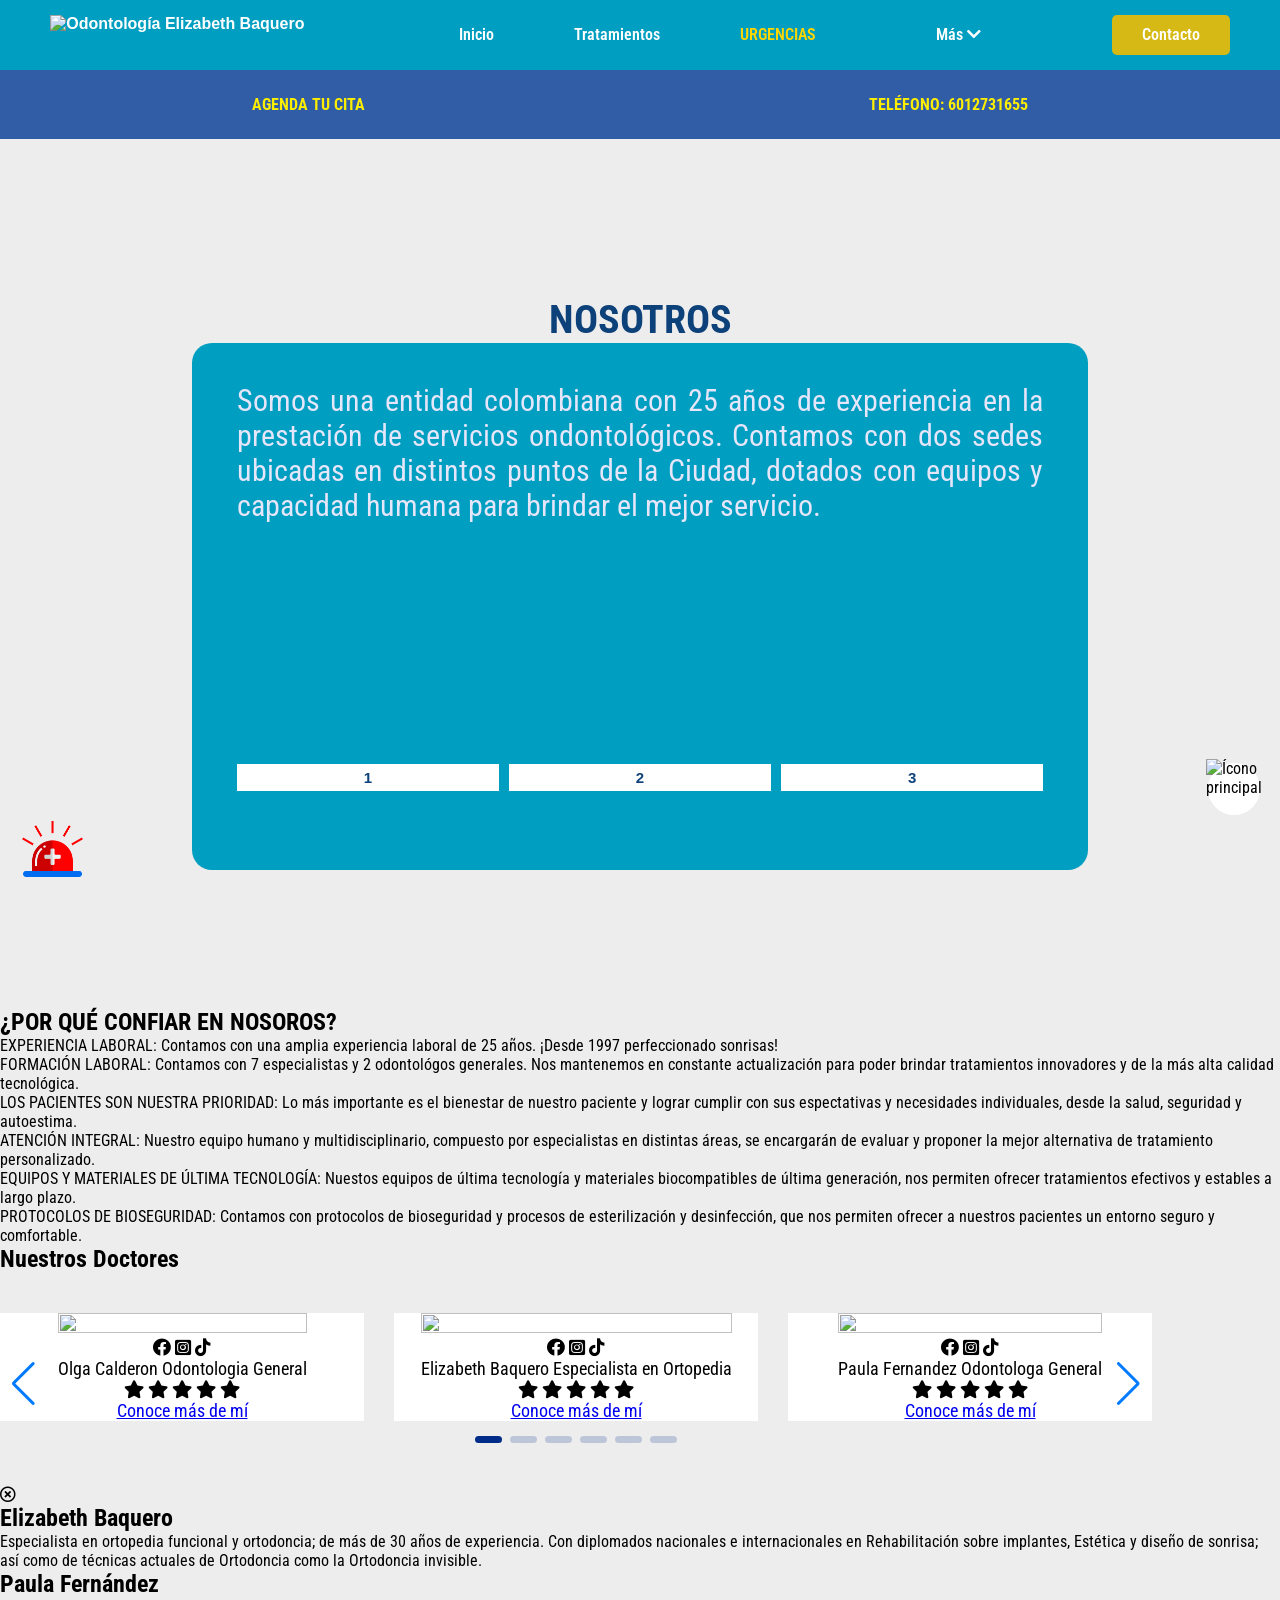
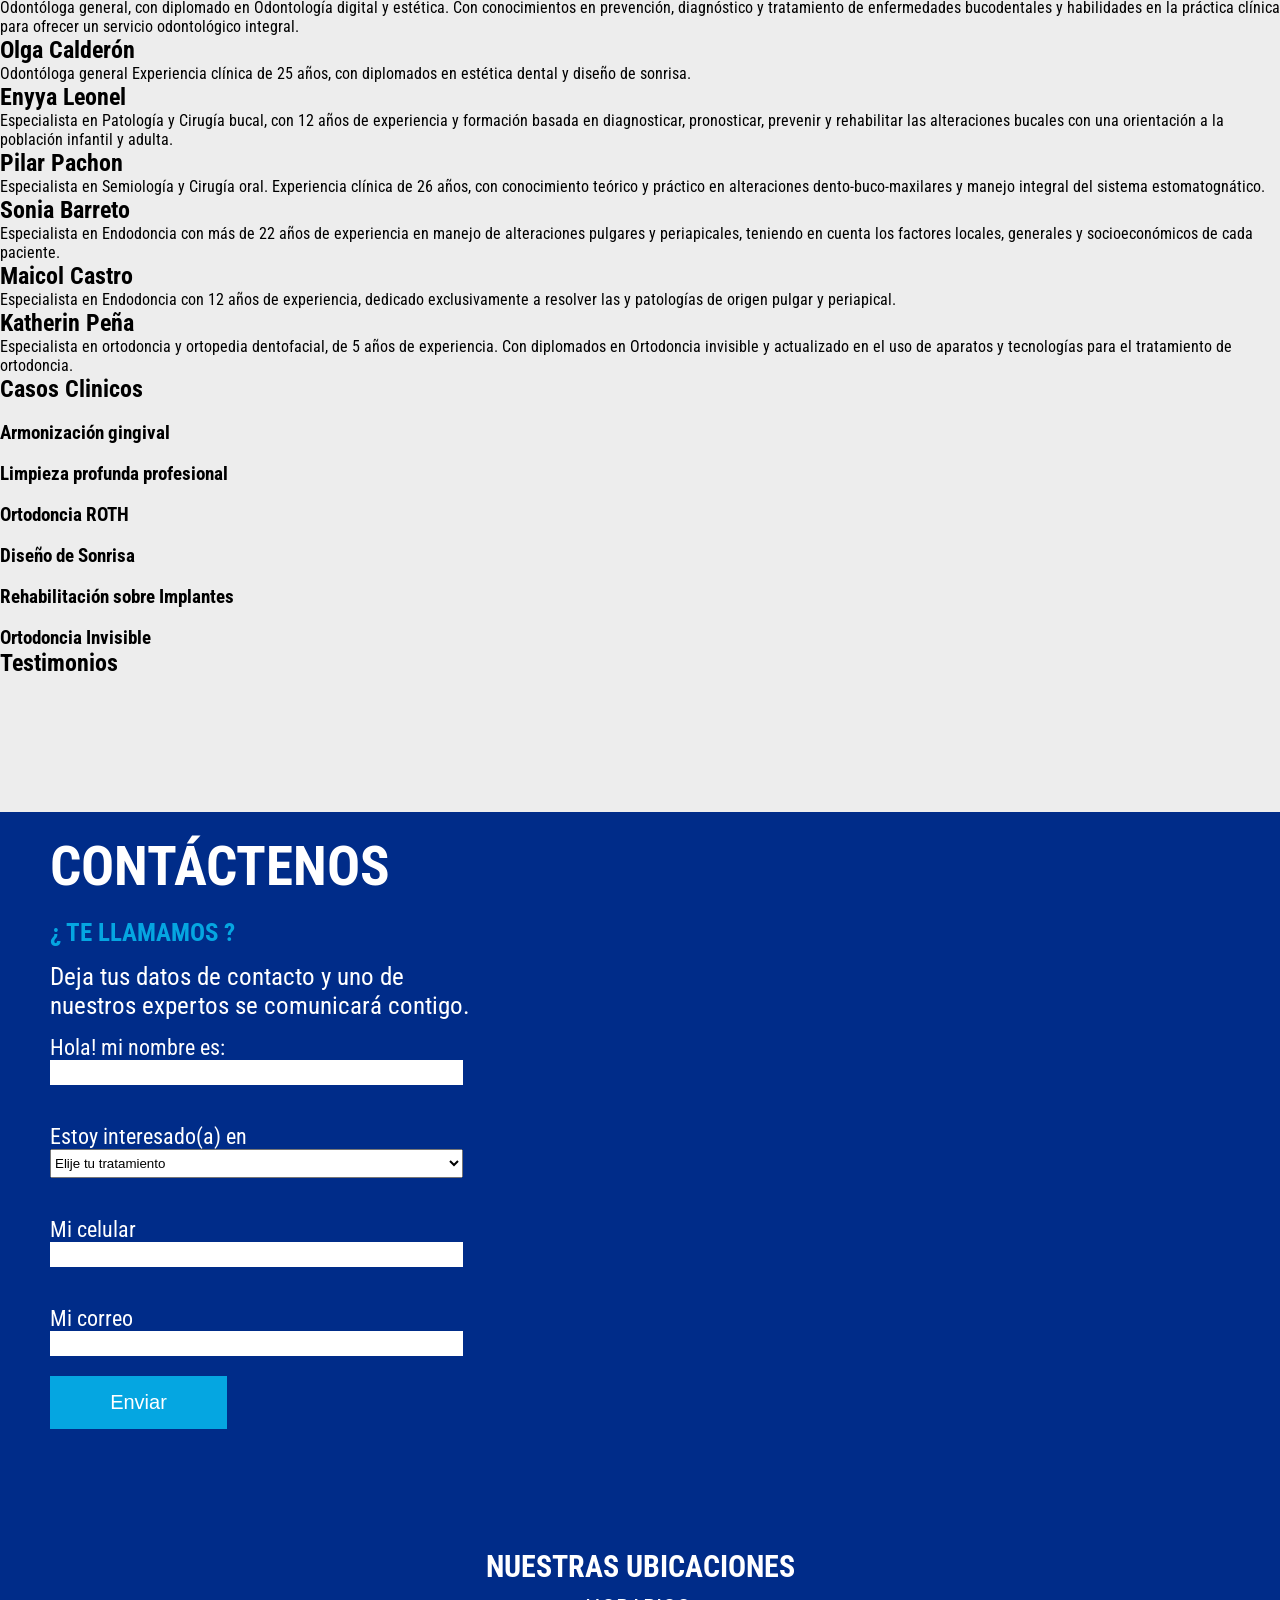
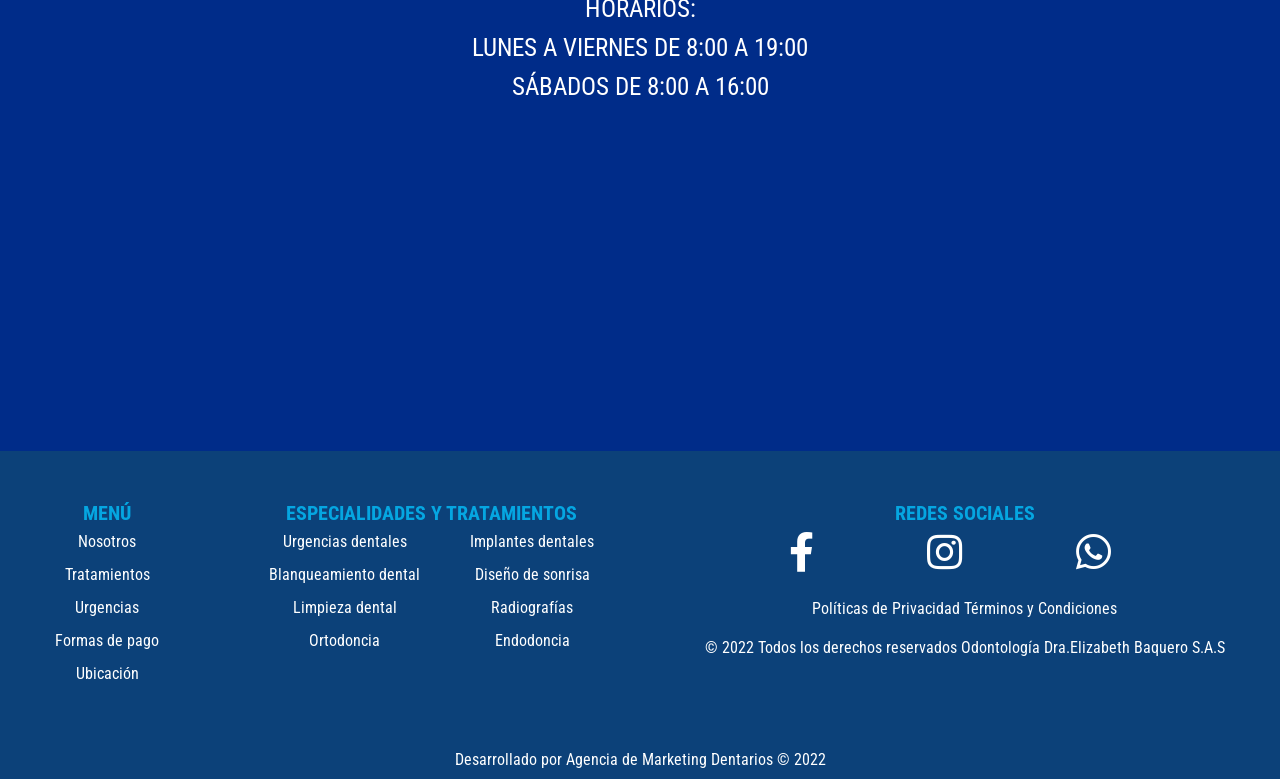
==== commit 3f776d7d: "Version final revisada Luis Morales" ====
--- a/nosotros.html
+++ b/nosotros.html
@@ -186,7 +186,7 @@
     /></noscript>
     <header>  
       <div id="logo-celular">
-        <a href="#portada">
+        <a href="index.html">
             <div class="img-logo">
                 <img src="imagenes/logo_elizabeth.png" alt="Odontología Elizabeth Baquero">
             </div>
@@ -196,7 +196,7 @@
     <div class="menu">
         <nav class="hidden" id="menu">
             <div class="logo" id="logo">
-                <a href="#portada">
+                <a href="index.html">
                     <div class="img-logo">
                         <img src="imagenes/logo_elizabeth.png" alt="Odontología Elizabeth Baquero">
                     </div>
@@ -216,7 +216,7 @@
                     </div>
                 </a>
                            
-                <a href="index.html#servicios" class="scroll">
+                <a href="index.html#servicios">
                     <div class="boton-menu">
                         <p>Tratamientos</p>
                     </div>                    
@@ -266,7 +266,7 @@
             </div>
   
             <div class="boton-contacto">
-                <a href="#section_formulario" id="boton-menu-contacto" class="scroll">
+                <a href="#contactodos" id="boton-menu-contacto" class="scroll">
                     <div class="contendor-boton-contacto">
                       <div class="parrafo-contacto">
                         <p>Contacto</p>  
@@ -783,34 +783,21 @@
         </div>
       </div>
 
-      <div class="redes_flotantes">
-        <img src="imagenes/btn_principal.png" alt="" class="icono_principal" />
-        <div class="contacto">
-          <p>¡Da Click y contáctenos!</p>
-        </div>
-
-        <div class="contactos">
-          <a
-            href="https://api.whatsapp.com/send?phone=573017900542"
-            class="icono_dos"
-            target="_blank"
-            ><img src="imagenes/whats.png" alt=""
-          /></a>
-          <a href="tel:6012731655" class="icono_dos" target="_blank"
-            ><img src="imagenes/phone.png" alt=""
-          /></a>
-          <a
-            href="https://api.whatsapp.com/send?phone=573204966930"
-            class="icono_dos"
-            target="_blank"
-            ><img src="imagenes/whats.png" alt=""
-          /></a>
-          <a
-            href="https://goo.gl/maps/3qJu7kPvmUWxeKTn7"
-            class="icono_dos"
-            target="_blank"
-            ><img src="imagenes/ubicacion.png" alt=""
-          /></a>
+      <div id="redes-boton-flotante">
+        <div class="redes-boton-principal">
+          <img src="imagenes/btn_principal.png" alt="Ícono principal" class="redes-icono-principal"/>
+        </div>
+      
+        <div class="redes-contactos-flotantes">
+          <a href="https://api.whatsapp.com/send?phone=5712731655" class="redes-icono" target="_blank" aria-label="Contactar vía WhatsApp">
+            <img src="imagenes/whats.png" alt="WhatsApp" class="redes-icono-img" />
+          </a>
+          <a href="tel:6012731655" class="redes-icono" target="_blank" aria-label="Llamar por teléfono">
+            <img src="imagenes/phone.png" alt="Teléfono" class="redes-icono-img" />
+          </a>
+          <a href="https://goo.gl/maps/3qJu7kPvmUWxeKTn7" class="redes-icono" target="_blank" aria-label="Ver ubicación en el mapa">
+            <img src="imagenes/ubicacion.png" alt="Ubicación" class="redes-icono-img" />
+          </a>
         </div>
       </div>
     </div>
--- a/css/general.css
+++ b/css/general.css
@@ -396,7 +396,7 @@
 /*-----------------------------servicios-----------------------------*/
 #servicios {
   background-color: gainsboro;
-  padding-top: 50px;
+  padding-top: 30px;
   padding-bottom: 50px;
 }
 /*-----------------------------servicios-----------------------------*/
